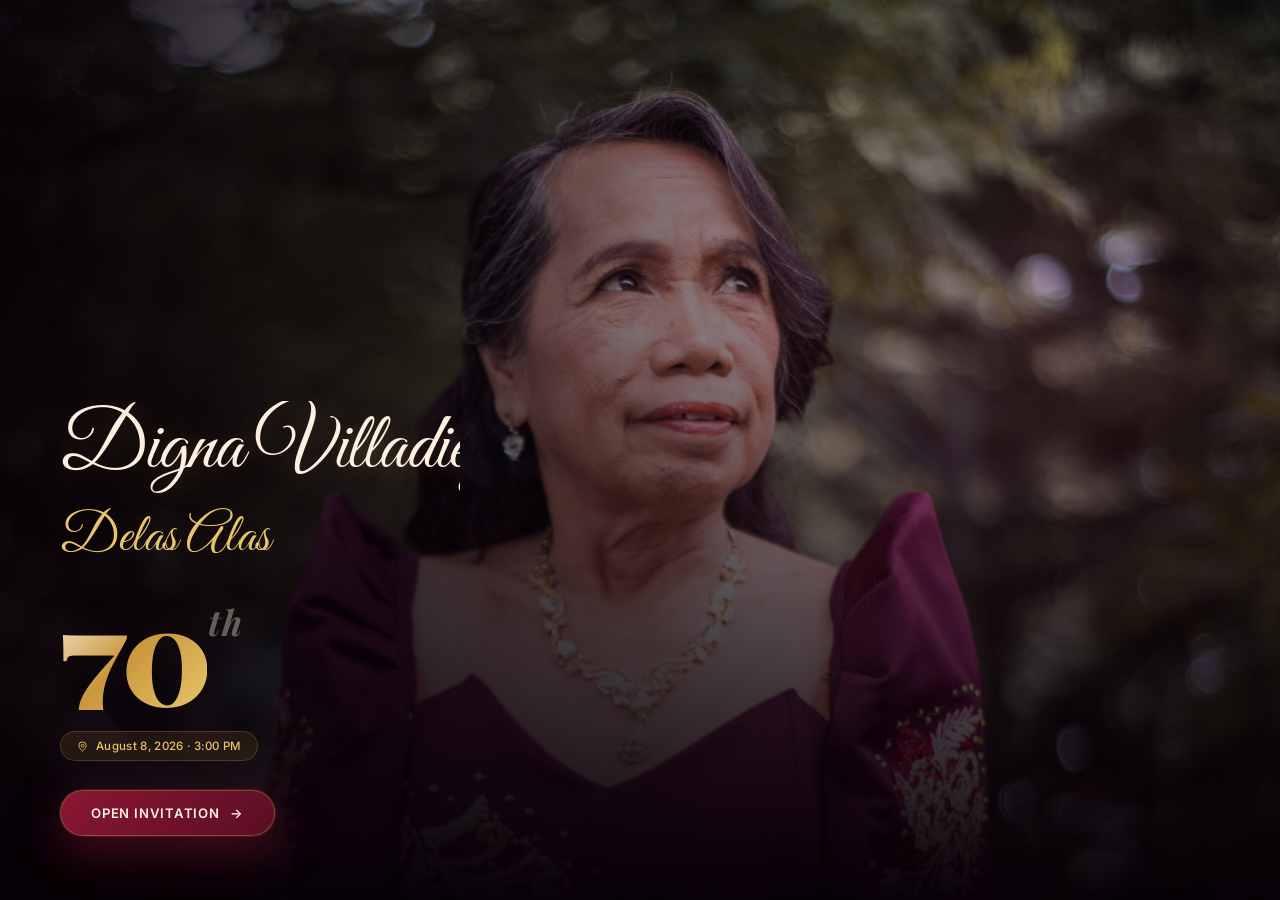
==== index.html @ 68f70d64 "Add files via upload" ====
<!doctype html>
<html lang="en">
<head>
  <meta charset="utf-8" />
  <meta name="viewport" content="width=device-width,initial-scale=1,viewport-fit=cover" />
  <title>dignas70th</title>
  <meta name="description" content="70th Birthday Invitation of Digna Villadiego Delas Alas" />
  <link rel="preconnect" href="https://fonts.googleapis.com">
  <link rel="preconnect" href="https://fonts.gstatic.com" crossorigin>
  <link href="https://fonts.googleapis.com/css2?family=Inter:wght@300;400;500;600;700;800;900&family=Playfair+Display:ital,wght@0,700;0,900;1,700&family=Great+Vibes&display=swap" rel="stylesheet">
  <style>
    :root {
      --gold: #c9963c;
      --gold-2: #e8c56a;
      --wine: #8b1635;
      --cream: #fdf0e0;
      --bg: #070006;
      --card: rgba(20, 6, 12, .78);
      --ease: cubic-bezier(.22, 1, .36, 1);
      --sans: 'Inter', system-ui, -apple-system, BlinkMacSystemFont, 'Segoe UI', sans-serif;
      --script: 'Great Vibes', cursive;
      --serif: 'Playfair Display', Georgia, serif;
    }

    * { box-sizing: border-box; }
    html { scroll-behavior: smooth; background: var(--bg); }
    body {
      margin: 0;
      min-height: 100svh;
      background: var(--bg);
      color: var(--cream);
      font-family: var(--sans);
      overflow-x: hidden;
      -webkit-font-smoothing: antialiased;
      text-rendering: optimizeLegibility;
    }
    button, a { font: inherit; -webkit-tap-highlight-color: transparent; }
    button { border: 0; }
    img { display: block; max-width: 100%; }

    .app {
      width: 100%;
      min-height: 100svh;
      background: var(--bg);
      overflow-x: hidden;
    }

    /* Ambient gold particles */
    .particles {
      position: fixed;
      inset: 0;
      z-index: 0;
      pointer-events: none;
      overflow: hidden;
    }
    .particle {
      position: absolute;
      top: -2%;
      border-radius: 50%;
      opacity: .38;
      animation-name: particleFall;
      animation-timing-function: linear;
      animation-iteration-count: infinite;
      will-change: transform;
    }
    @keyframes particleFall {
      0%   { transform: translate3d(0, 0, 0) rotate(0deg); }
      100% { transform: translate3d(var(--sway), 108vh, 0) rotate(360deg); }
    }

    /* Cover */
    .cover {
      position: relative;
      min-height: 100svh;
      overflow: hidden;
      background: var(--bg);
      transition: opacity .5s var(--ease), transform .5s var(--ease), filter .5s var(--ease);
    }
    .cover.exiting {
      opacity: 0;
      transform: scale(.98);
      filter: blur(6px);
    }
    .cover-bg {
      position: absolute;
      inset: 0;
      z-index: 0;
    }
    .cover-bg img {
      width: 100%;
      height: 100%;
      object-fit: cover;
      object-position: center 10%;
      opacity: 0;
      transform: scale(1.12);
      animation: coverKenBurns 10s linear forwards, fadeIn 1.8s ease-out forwards;
    }
    @keyframes coverKenBurns {
      to { transform: scale(1); }
    }
    @keyframes fadeIn {
      to { opacity: 1; }
    }
    .cover-bg::after {
      content: "";
      position: absolute;
      inset: 0;
      background:
        radial-gradient(ellipse 55% 65% at 82% 38%, rgba(139,22,53,.15) 0%, transparent 65%),
        linear-gradient(to top, rgba(7,0,6,.98) 0%, rgba(7,0,6,.35) 38%, transparent 65%),
        linear-gradient(to right, rgba(7,0,6,.92) 0%, rgba(7,0,6,.55) 45%, rgba(7,0,6,.18) 100%);
      pointer-events: none;
    }
    .cover-content {
      position: relative;
      z-index: 10;
      min-height: 100svh;
      display: flex;
      flex-direction: column;
      justify-content: flex-end;
      max-width: min(100%, 520px);
      padding: clamp(24px, 6vw, 60px) clamp(24px, 6vw, 60px) clamp(36px, 8vw, 64px);
    }
    .gold-line {
      height: 1.5px;
      width: 56px;
      background: linear-gradient(90deg, var(--gold), var(--gold-2));
      transform-origin: left;
      margin-bottom: 1.4rem;
      transform: scaleX(0);
      transition: transform .75s var(--ease);
    }
    .cover.ready-1 .gold-line { transform: scaleX(1); }

    .clip {
      overflow: hidden;
      padding-block: .18em .34em;
      margin-block: -.18em -.34em;
    }
    .cover-name, .cover-last {
      transform: translateY(110%);
      transition: transform .9s var(--ease);
      margin: 0;
    }
    .cover.ready-1 .cover-name,
    .cover.ready-1 .cover-last { transform: translateY(0); }
    .cover-name {
      font-family: var(--script);
      font-size: clamp(2.55rem, 9.4vw, 5rem);
      color: var(--cream);
      line-height: 1.16;
      letter-spacing: -.015em;
      text-shadow: 0 2px 28px rgba(201,150,60,.2);
      white-space: nowrap;
    }
    .cover-last {
      font-family: var(--script);
      font-size: clamp(1.8rem, 6.8vw, 3.4rem);
      color: var(--gold-2);
      line-height: 1.2;
      transition-delay: .1s;
    }
    .name-gap { margin-bottom: .28rem; }
    .last-gap { margin-bottom: clamp(1.35rem, 3.5vw, 2.15rem); }

    .age-lockup, .date-chip, .open-btn {
      opacity: 0;
      transform: translateX(-18px);
      transition: opacity .7s var(--ease), transform .7s var(--ease);
    }
    .cover.ready-2 .age-lockup,
    .cover.ready-2 .date-chip {
      opacity: 1;
      transform: translateX(0);
    }
    .cover.ready-3 .open-btn {
      opacity: 1;
      transform: translateY(0);
    }
    .age-lockup {
      margin-bottom: 1.6rem;
      display: flex;
      align-items: baseline;
      gap: .3em;
    }
    .age-number {
      font-family: var(--serif);
      font-weight: 900;
      font-size: clamp(4rem, 17vw, 8.5rem);
      line-height: .88;
      letter-spacing: -.04em;
      background: linear-gradient(135deg, var(--cream) 0%, var(--gold) 50%, var(--gold-2) 100%);
      -webkit-background-clip: text;
      background-clip: text;
      -webkit-text-fill-color: transparent;
    }
    .age-th {
      font-family: var(--serif);
      font-style: italic;
      font-size: clamp(1.3rem, 4.5vw, 2.2rem);
      color: rgba(253,240,224,.5);
      letter-spacing: .05em;
    }
    .date-chip {
      display: inline-flex;
      align-items: center;
      gap: 8px;
      padding: 7px 16px;
      border-radius: 100px;
      background: rgba(201,150,60,.11);
      border: 1px solid rgba(201,150,60,.26);
      backdrop-filter: blur(8px);
      font-size: .72rem;
      color: var(--gold-2);
      font-weight: 500;
      margin-bottom: 1.8rem;
      width: fit-content;
      letter-spacing: .03em;
      transition-delay: .1s;
    }
    .open-btn {
      display: inline-flex;
      align-items: center;
      gap: 10px;
      width: fit-content;
      padding: 14px 30px;
      border-radius: 100px;
      background: linear-gradient(135deg, var(--wine), #5a0e22);
      border: 1px solid rgba(201,150,60,.38);
      color: var(--cream);
      font-weight: 600;
      font-size: .82rem;
      letter-spacing: .06em;
      text-transform: uppercase;
      cursor: pointer;
      box-shadow: 0 14px 44px rgba(139,22,53,.5), 0 0 0 1px rgba(201,150,60,.18);
      transform: translateY(12px);
      transition-duration: .6s;
    }
    .open-btn:hover { transform: scale(1.04); }
    .open-btn:active { transform: scale(.97); }
    .open-btn .arrow { display: inline-block; animation: arrowNudge 1.5s ease-in-out infinite; }
    @keyframes arrowNudge {
      0%, 100% { transform: translateX(0); }
      50% { transform: translateX(5px); }
    }

    /* Invitation */
    .invitation {
      display: none;
      background: var(--bg);
      min-height: 100svh;
      opacity: 0;
      transition: opacity .65s ease;
    }
    .invitation.active { display: block; opacity: 1; }
    .back-btn {
      position: fixed;
      top: 16px;
      left: 16px;
      z-index: 100;
      display: flex;
      align-items: center;
      gap: 4px;
      padding: 8px 16px;
      border-radius: 100px;
      background: rgba(7,0,6,.8);
      border: 1px solid rgba(201,150,60,.2);
      backdrop-filter: blur(16px);
      color: var(--gold-2);
      font-weight: 500;
      font-size: .78rem;
      cursor: pointer;
      letter-spacing: .02em;
      opacity: 0;
      animation: fadeOnly .5s ease forwards;
    }
    @keyframes fadeOnly { to { opacity: 1; } }

    .hero {
      position: relative;
      height: 88svh;
      overflow: hidden;
      will-change: transform;
    }
    .hero-layer {
      position: absolute;
      inset: -10% 0;
      will-change: transform;
    }
    .hero-slide {
      position: absolute;
      inset: 0;
      opacity: 0;
      transform: scale(.97);
      transition: opacity 1.1s ease-in-out, transform 1.1s linear;
    }
    .hero-slide.active {
      opacity: 1;
      transform: scale(1.06);
      animation: heroScale 7s linear forwards;
    }
    @keyframes heroScale {
      from { transform: scale(1.06); }
      to { transform: scale(1); }
    }
    .hero-slide img,
    .hero-slide video {
      width: 100%;
      height: 100%;
      object-fit: cover;
      object-position: center 15%;
      display: block;
    }
    .hero-slide video {
      background: #050005;
    }
    .hero-slide.is-video::before {
      content: "";
      position: absolute;
      inset: 0;
      z-index: 1;
      background:
        radial-gradient(circle at 50% 42%, transparent 0%, rgba(7,0,6,.12) 58%, rgba(7,0,6,.62) 100%),
        linear-gradient(to top, rgba(7,0,6,.42), transparent 48%);
      pointer-events: none;
    }
    .hero::after {
      content: "";
      position: absolute;
      inset: 0;
      background:
        linear-gradient(to right, rgba(7,0,6,.35) 0%, transparent 55%),
        linear-gradient(to top, rgba(7,0,6,1) 0%, rgba(7,0,6,.45) 30%, rgba(7,0,6,.1) 65%, transparent 100%);
      pointer-events: none;
    }
    .hero-text {
      position: absolute;
      bottom: 0;
      left: 0;
      right: 0;
      z-index: 4;
      padding: 0 clamp(20px, 5vw, 48px) clamp(80px, 12vw, 110px);
      will-change: opacity;
    }
    .invite-kicker {
      font-size: .6rem;
      letter-spacing: .3em;
      text-transform: uppercase;
      color: var(--gold);
      font-weight: 500;
      margin: 0 0 .5rem;
      opacity: 0;
      transform: translateY(18px);
      animation: riseIn .7s .3s ease forwards;
    }
    .hero-title {
      font-family: var(--script);
      font-size: clamp(2.2rem, 8vw, 4.5rem);
      color: var(--cream);
      line-height: 1.05;
      margin: 0 0 .1em;
      max-width: 80%;
      opacity: 0;
      transform: translateY(22px);
      animation: riseIn .75s .45s ease forwards;
    }
    .hero-age {
      font-family: var(--serif);
      font-weight: 900;
      font-size: clamp(3rem, 12vw, 7rem);
      line-height: .88;
      letter-spacing: -.04em;
      background: linear-gradient(135deg, var(--cream) 0%, var(--gold) 55%, var(--gold-2) 100%);
      -webkit-background-clip: text;
      background-clip: text;
      -webkit-text-fill-color: transparent;
      opacity: 0;
      transform: translateY(14px);
      animation: riseIn .7s .6s ease forwards;
    }
    @keyframes riseIn {
      to { opacity: 1; transform: translateY(0); }
    }
    .slide-caption {
      position: absolute;
      z-index: 5;
      bottom: 24px;
      right: clamp(16px, 5vw, 48px);
      font-family: var(--script);
      font-size: 1.2rem;
      color: rgba(253,240,224,.45);
      text-shadow: 0 1px 6px rgba(0,0,0,.8);
      margin: 0;
      transition: opacity .5s ease, transform .5s ease;
    }
    .dots {
      position: absolute;
      z-index: 5;
      bottom: 28px;
      left: 50%;
      transform: translateX(-50%);
      display: flex;
      gap: 5px;
    }
    .dot {
      width: 5px;
      height: 5px;
      border-radius: 3px;
      background: rgba(253,240,224,.22);
      border: 0;
      cursor: pointer;
      padding: 0;
      transition: all .3s ease;
    }
    .dot.active {
      width: 18px;
      background: var(--gold);
    }

    .main {
      position: relative;
      z-index: 10;
      max-width: 640px;
      margin: 0 auto;
      padding: 0 20px 80px;
    }
    .reveal {
      opacity: 0;
      transform: translateY(24px);
      transition: opacity .7s var(--ease), transform .7s var(--ease);
    }
    .reveal.visible {
      opacity: 1;
      transform: translateY(0);
    }
    .glass-section {
      margin: 48px 0;
      background: var(--card);
      border: 1px solid rgba(201,150,60,.16);
      border-radius: 20px;
      padding: clamp(22px, 5vw, 36px);
      backdrop-filter: blur(24px);
      box-shadow: 0 24px 64px rgba(0,0,0,.5), inset 0 1px 0 rgba(255,255,255,.035);
    }
    .countdown-row {
      display: flex;
      justify-content: center;
      gap: clamp(7px, 2.5vw, 16px);
      flex-wrap: nowrap;
    }
    .digit-block {
      display: flex;
      flex-direction: column;
      align-items: center;
      gap: 8px;
    }
    .digit-box {
      width: clamp(54px, 12vw, 76px);
      height: clamp(54px, 12vw, 76px);
      background: rgba(139,22,53,.15);
      border: 1px solid rgba(201,150,60,.28);
      border-radius: 14px;
      display: flex;
      align-items: center;
      justify-content: center;
      backdrop-filter: blur(14px);
      box-shadow: 0 8px 28px rgba(0,0,0,.4), inset 0 1px 0 rgba(255,255,255,.05);
      position: relative;
      overflow: hidden;
    }
    .digit-box::before {
      content: "";
      position: absolute;
      top: 0;
      left: 0;
      right: 0;
      height: 1px;
      background: linear-gradient(90deg, transparent, rgba(201,150,60,.6), transparent);
    }
    .digit-value {
      font-family: var(--serif);
      font-weight: 700;
      font-size: clamp(1.2rem, 3.5vw, 1.8rem);
      color: var(--cream);
      line-height: 1;
      animation: tick .2s ease;
    }
    @keyframes tick {
      from { transform: translateY(-14px); opacity: 0; }
      to { transform: translateY(0); opacity: 1; }
    }
    .digit-label {
      font-size: .56rem;
      font-weight: 500;
      letter-spacing: .2em;
      text-transform: uppercase;
      color: rgba(253,240,224,.35);
    }
    .colon {
      align-self: center;
      padding-bottom: 1.8rem;
      font-size: 1.3rem;
      color: rgba(201,150,60,.35);
      font-weight: 700;
    }
    .divider {
      height: 1px;
      margin: 1.6rem 0;
      background: linear-gradient(90deg, transparent, rgba(201,150,60,.35), transparent);
      transform: scaleX(0);
      transform-origin: center;
      transition: transform .8s var(--ease);
    }
    .visible .divider { transform: scaleX(1); }
    .event-summary {
      text-align: center;
      font-size: .68rem;
      letter-spacing: .14em;
      text-transform: uppercase;
      color: rgba(253,240,224,.26);
      margin: 0;
    }
    .section-label {
      font-size: .6rem;
      letter-spacing: .3em;
      text-transform: uppercase;
      color: var(--gold);
      font-weight: 500;
      margin: 0 0 1.2rem;
    }


    .video-section {
      position: relative;
      overflow: hidden;
      padding: clamp(18px, 4.5vw, 26px);
    }
    .video-section::before {
      content: "";
      position: absolute;
      inset: -30% -16% auto auto;
      width: 240px;
      height: 240px;
      border-radius: 999px;
      background: radial-gradient(circle, rgba(201,150,60,.14), transparent 70%);
      pointer-events: none;
    }
    .video-slider {
      position: relative;
      z-index: 2;
    }
    .video-stage {
      position: relative;
      aspect-ratio: 16 / 9;
      border-radius: 18px;
      overflow: hidden;
      background:
        radial-gradient(circle at 50% 28%, rgba(139,22,53,.3), transparent 58%),
        #080207;
      border: 1px solid rgba(201,150,60,.18);
      box-shadow: 0 24px 68px rgba(0,0,0,.55), inset 0 1px 0 rgba(255,255,255,.04);
      isolation: isolate;
    }
    .video-stage::before,
    .video-stage::after {
      content: "";
      position: absolute;
      inset: 0;
      z-index: 4;
      pointer-events: none;
    }
    .video-stage::before {
      background:
        linear-gradient(90deg, rgba(255,255,255,.045), transparent 16%, transparent 84%, rgba(255,255,255,.035)),
        linear-gradient(to bottom, rgba(7,0,6,.18), transparent 32%, transparent 70%, rgba(7,0,6,.25));
      mix-blend-mode: screen;
    }
    .video-stage::after {
      background:
        linear-gradient(90deg, transparent 0 32%, rgba(201,150,60,.08) 32.2% 32.5%, transparent 32.8% 66%, rgba(201,150,60,.065) 66.2% 66.5%, transparent 66.8%),
        linear-gradient(0deg, transparent 0 48%, rgba(201,150,60,.045) 48.2% 48.5%, transparent 48.8%);
      opacity: .6;
    }
    .video-slide {
      position: absolute;
      inset: 0;
      opacity: 0;
      transform: scale(.982) translateY(12px) rotateX(2deg);
      pointer-events: none;
      transition: opacity .8s var(--ease), transform .8s var(--ease), filter .8s var(--ease);
      filter: blur(4px) saturate(.86);
      perspective: 900px;
    }
    .video-slide.active {
      opacity: 1;
      transform: scale(1) translateY(0) rotateX(0);
      pointer-events: auto;
      filter: blur(0) saturate(1.02);
    }
    .video-slide img,
    .video-slide video {
      width: 100%;
      height: 100%;
      display: block;
      object-fit: cover;
      object-position: center 15%;
      background: #020002;
      will-change: transform;
    }
    .video-slide.active img {
      animation: memoryKenburns 7s linear both;
    }
    .video-slide.active video {
      animation: subtleVideoFloat 12s ease-in-out infinite alternate;
    }
    @keyframes memoryKenburns {
      from { transform: scale(1.025) translate3d(-.8%, -.5%, 0); }
      to   { transform: scale(1.105) translate3d(.8%, .6%, 0); }
    }
    @keyframes subtleVideoFloat {
      from { transform: scale(1.006); }
      to   { transform: scale(1.025); }
    }
    .video-overlay,
    .video-title,
    .video-subtitle,
    .video-intro,
    .video-hint {
      display: none !important;
    }
    .video-controls {
      display: flex;
      align-items: center;
      justify-content: center;
      gap: 12px;
      margin-top: 14px;
    }
    .video-nav {
      width: 34px;
      height: 34px;
      border-radius: 999px;
      border: 1px solid rgba(201,150,60,.24);
      background: rgba(139,22,53,.11);
      color: var(--gold-2);
      display: inline-flex;
      align-items: center;
      justify-content: center;
      cursor: pointer;
      transition: transform .2s ease, background .2s ease, border-color .2s ease;
    }
    .video-nav:hover {
      transform: translateY(-1px);
      background: rgba(201,150,60,.13);
      border-color: rgba(201,150,60,.5);
    }
    .video-dots {
      display: flex;
      gap: 6px;
      align-items: center;
      justify-content: center;
      max-width: min(65vw, 360px);
      flex-wrap: wrap;
    }
    .video-dot {
      width: 5px;
      height: 5px;
      border: 0;
      border-radius: 999px;
      padding: 0;
      background: rgba(253,240,224,.24);
      cursor: pointer;
      transition: width .25s ease, background .25s ease, opacity .25s ease;
      opacity: .8;
    }
    .video-dot.active {
      width: 22px;
      background: var(--gold);
      opacity: 1;
    }
    .video-progress {
      position: absolute;
      left: 0;
      right: 0;
      bottom: 0;
      height: 2px;
      z-index: 5;
      background: rgba(253,240,224,.08);
      overflow: hidden;
    }
    .video-progress span {
      display: block;
      width: 100%;
      height: 100%;
      transform-origin: left;
      transform: scaleX(0);
      background: linear-gradient(90deg, var(--gold), var(--gold-2));
    }
    .video-progress.is-running span {
      animation: mediaProgress var(--duration, 6s) linear forwards;
    }
    @keyframes mediaProgress { to { transform: scaleX(1); } }

    .mosaic-section { margin: 48px 0; }
    .mosaic {
      display: grid;
      grid-template-columns: repeat(3, 1fr);
      grid-template-rows: repeat(4, 150px) 200px;
      gap: 5px;
      border-radius: 16px;
      overflow: hidden;
    }
    .mosaic-item {
      position: relative;
      overflow: hidden;
      cursor: pointer;
      border-radius: 5px;
      background: #1a0812;
      opacity: 0;
      transform: scale(.94);
      transition: opacity .5s var(--ease), transform .5s var(--ease), z-index .5s;
    }
    .visible .mosaic-item { opacity: 1; transform: scale(1); }
    .mosaic-item:hover { transform: scale(1.02); z-index: 20; }
    .mosaic-item img {
      width: 100%;
      height: 100%;
      object-fit: cover;
      object-position: center 15%;
      transition: transform .5s ease;
    }
    .mosaic-item:hover img { transform: scale(1.05); }
    .mosaic-caption {
      position: absolute;
      inset: 0;
      background: linear-gradient(to top, rgba(7,0,6,.9) 0%, rgba(7,0,6,.15) 55%, transparent 100%);
      display: flex;
      align-items: flex-end;
      padding: 10px 12px;
      opacity: 0;
      transition: opacity .22s ease;
    }
    .mosaic-item:hover .mosaic-caption { opacity: 1; }
    .mosaic-caption span {
      font-family: var(--script);
      font-size: 1.15rem;
      color: var(--cream);
      text-shadow: 0 1px 8px rgba(0,0,0,.9);
      line-height: 1;
    }

    .film-section { margin: 48px 0; }
    .filmstrip {
      overflow-x: auto;
      scrollbar-width: none;
      cursor: grab;
      padding-bottom: 2px;
      -webkit-overflow-scrolling: touch;
      user-select: none;
    }
    .filmstrip::-webkit-scrollbar { display: none; }
    .film-row {
      display: flex;
      gap: 8px;
      width: max-content;
      opacity: 0;
      transform: translateX(40px);
      transition: opacity .7s var(--ease), transform .7s var(--ease);
    }
    .visible .film-row { opacity: 1; transform: translateX(0); }
    .film-card {
      width: 130px;
      height: 170px;
      flex-shrink: 0;
      border-radius: 10px;
      overflow: hidden;
      cursor: pointer;
      border: 1px solid rgba(201,150,60,.14);
      position: relative;
      background: #1a0812;
      transition: transform .2s ease;
    }
    .film-card:hover { transform: translateY(-4px) scale(1.05); }
    .film-card img {
      width: 100%;
      height: 100%;
      object-fit: cover;
      object-position: center 15%;
    }
    .film-card::after {
      content: "";
      position: absolute;
      inset: 0;
      background: linear-gradient(to top, rgba(7,0,6,.65) 0%, transparent 50%);
    }

    .details-row {
      display: flex;
      align-items: flex-start;
      gap: 14px;
      padding: 14px 0;
      border-bottom: 1px solid rgba(201,150,60,.09);
      opacity: 0;
      transform: translateX(-16px);
      transition: opacity .45s var(--ease), transform .45s var(--ease);
    }
    .details-row:last-child { border-bottom: 0; }
    .visible .details-row { opacity: 1; transform: translateX(0); }
    .icon-box {
      width: 34px;
      height: 34px;
      border-radius: 9px;
      flex-shrink: 0;
      background: rgba(139,22,53,.16);
      border: 1px solid rgba(201,150,60,.18);
      display: flex;
      align-items: center;
      justify-content: center;
      margin-top: 2px;
      color: var(--gold);
    }
    .row-label {
      font-size: .56rem;
      letter-spacing: .18em;
      text-transform: uppercase;
      color: rgba(253,240,224,.32);
      margin: 0 0 3px;
    }
    .row-value {
      font-size: .86rem;
      font-weight: 500;
      color: var(--cream);
      line-height: 1.4;
      margin: 0;
    }

    .program-intro {
      margin: -4px 0 18px;
      color: rgba(253,240,224,.48);
      font-size: .76rem;
      line-height: 1.55;
    }
    .program-grid {
      display: grid;
      grid-template-columns: 1fr;
      gap: 12px;
    }
    .program-card {
      position: relative;
      overflow: hidden;
      border-radius: 18px;
      border: 1px solid rgba(201,150,60,.14);
      background:
        radial-gradient(circle at 16% 0%, rgba(232,197,106,.13), transparent 34%),
        linear-gradient(145deg, rgba(255,255,255,.055), rgba(255,255,255,.018));
      box-shadow: 0 16px 40px rgba(0,0,0,.18);
      opacity: 0;
      transform: translateY(14px) scale(.985);
      transition:
        opacity .45s var(--ease),
        transform .45s var(--ease),
        border-color .35s var(--ease),
        box-shadow .35s var(--ease),
        background .35s var(--ease);
    }
    .visible .program-card {
      opacity: 1;
      transform: translateY(0) scale(1);
    }
    .program-card::before {
      content: "";
      position: absolute;
      inset: -1px;
      pointer-events: none;
      opacity: 0;
      background: linear-gradient(120deg, transparent 0%, rgba(232,197,106,.16) 46%, transparent 72%);
      transform: translateX(-58%);
      transition: opacity .35s var(--ease), transform .75s var(--ease);
    }
    .program-card:hover,
    .program-card:focus-within,
    .program-card.open {
      border-color: rgba(232,197,106,.34);
      box-shadow: 0 22px 58px rgba(0,0,0,.32), 0 0 0 1px rgba(232,197,106,.05) inset;
      background:
        radial-gradient(circle at 16% 0%, rgba(232,197,106,.20), transparent 38%),
        linear-gradient(145deg, rgba(139,22,53,.18), rgba(255,255,255,.03));
    }
    .program-card:hover::before,
    .program-card:focus-within::before,
    .program-card.open::before {
      opacity: 1;
      transform: translateX(58%);
    }
    .program-trigger {
      position: relative;
      z-index: 1;
      width: 100%;
      appearance: none;
      border: 0;
      background: transparent;
      color: inherit;
      cursor: pointer;
      display: flex;
      align-items: center;
      gap: 13px;
      padding: 14px 14px;
      text-align: left;
      font-family: var(--sans);
    }
    .program-icon {
      width: 40px;
      height: 40px;
      border-radius: 14px;
      flex-shrink: 0;
      display: grid;
      place-items: center;
      color: var(--gold-2);
      background: rgba(139,22,53,.22);
      border: 1px solid rgba(232,197,106,.22);
      box-shadow: 0 12px 28px rgba(0,0,0,.18);
    }
    .program-icon svg {
      width: 19px;
      height: 19px;
      display: block;
    }
    .program-title-wrap {
      flex: 1;
      min-width: 0;
    }
    .program-title {
      display: block;
      font-family: var(--script);
      color: var(--cream);
      font-weight: 400;
      letter-spacing: -.01em;
      font-size: clamp(1.8rem, 6.4vw, 2.75rem);
      line-height: .95;
      text-shadow: 0 2px 24px rgba(201,150,60,.18);
    }
    .program-count {
      display: block;
      margin-top: 3px;
      color: rgba(253,240,224,.42);
      font-size: .66rem;
      letter-spacing: .15em;
      text-transform: uppercase;
      font-weight: 700;
    }
    .program-chevron {
      width: 28px;
      height: 28px;
      border-radius: 999px;
      flex-shrink: 0;
      display: grid;
      place-items: center;
      color: var(--gold);
      border: 1px solid rgba(201,150,60,.20);
      background: rgba(0,0,0,.14);
      transition: transform .35s var(--ease), background .35s var(--ease);
    }
    .program-card:hover .program-chevron,
    .program-card:focus-within .program-chevron,
    .program-card.open .program-chevron {
      transform: rotate(180deg);
      background: rgba(201,150,60,.12);
    }
    .program-list {
      position: relative;
      z-index: 1;
      max-height: 0;
      opacity: 0;
      overflow: hidden;
      margin: 0 14px;
      border-top: 1px solid rgba(201,150,60,0);
      transition:
        max-height .58s var(--ease),
        opacity .32s ease,
        border-color .35s ease,
        padding .35s ease;
      padding: 0;
    }
    .program-card:hover .program-list,
    .program-card:focus-within .program-list,
    .program-card.open .program-list {
      max-height: 470px;
      opacity: 1;
      border-color: rgba(201,150,60,.13);
      padding: 8px 0 12px;
    }
    .program-list ol {
      list-style: none;
      margin: 0;
      padding: 0;
      display: grid;
      grid-template-columns: repeat(2, minmax(0, 1fr));
      column-gap: 14px;
      row-gap: 7px;
      align-items: start;
    }
    .program-name {
      display: grid;
      grid-template-columns: 22px minmax(0, 1fr);
      align-items: center;
      gap: 8px;
      min-height: 30px;
      color: rgba(253,240,224,.78);
      font-size: clamp(.72rem, 2.55vw, .84rem);
      line-height: 1.35;
      transform: translateY(10px);
      opacity: 0;
      filter: blur(5px);
      transition:
        opacity .72s ease,
        transform .82s var(--ease),
        filter .82s ease;
    }
    .program-card:hover .program-name,
    .program-card:focus-within .program-name,
    .program-card.open .program-name {
      transform: translateY(0);
      opacity: 1;
      filter: blur(0);
    }
    .program-num {
      width: 21px;
      height: 21px;
      border-radius: 999px;
      display: grid;
      place-items: center;
      font-family: var(--serif);
      font-size: .64rem;
      font-weight: 900;
      color: var(--gold-2);
      background: rgba(201,150,60,.09);
      border: 1px solid rgba(201,150,60,.16);
    }
    .program-empty {
      color: rgba(253,240,224,.32);
      font-style: italic;
    }
    @media (max-width: 380px) {
      .program-list ol {
        column-gap: 9px;
      }
      .program-name {
        gap: 6px;
        font-size: .68rem;
      }
      .program-num {
        width: 19px;
        height: 19px;
        font-size: .6rem;
      }
    }
    @media (min-width: 700px) {
      .program-grid {
        grid-template-columns: repeat(2, minmax(0, 1fr));
      }
      .program-card.featured-program {
        grid-column: 1 / -1;
      }
    }

    .map-section {
      margin: 48px 0;
      border-radius: 20px;
      overflow: hidden;
      border: 1px solid rgba(201,150,60,.15);
      box-shadow: 0 20px 60px rgba(0,0,0,.5);
      background: rgba(20,6,12,.7);
    }
    .map-section .section-label { padding: 16px 20px 0; margin-bottom: 0; }
    .map-title {
      padding: 0 20px 12px;
      font-size: .82rem;
      font-weight: 500;
      color: var(--cream);
      margin: 0;
    }
    .map-address {
      padding: 0 20px 14px;
      font-size: .72rem;
      color: rgba(253,240,224,.42);
      line-height: 1.5;
      margin: 0;
    }
    .map-frame { height: 260px; }
    .map-frame iframe {
      border: 0;
      display: block;
      width: 100%;
      height: 260px;
      filter: saturate(.75) brightness(.82);
    }
    .map-cta {
      padding: 12px 20px;
      display: flex;
      justify-content: flex-end;
      background: rgba(20,6,12,.9);
      border-top: 1px solid rgba(201,150,60,.08);
    }
    .map-cta a {
      font-size: .7rem;
      color: var(--gold);
      font-weight: 500;
      text-decoration: none;
    }

    .closing {
      margin: 48px 0;
      text-align: center;
    }
    .heart {
      display: inline-block;
      margin-bottom: 1.1rem;
      color: var(--wine);
      animation: heartPulse 2.4s ease-in-out infinite;
    }
    @keyframes heartPulse {
      0%,100% { transform: scale(1); }
      50% { transform: scale(1.14); }
    }
    .closing-title {
      font-family: var(--script);
      font-size: clamp(2rem, 7.5vw, 3.3rem);
      color: var(--cream);
      text-shadow: 0 0 36px rgba(201,150,60,.16);
      line-height: 1.1;
      margin-bottom: .9rem;
    }
    .closing-copy {
      font-size: .86rem;
      color: rgba(253,240,224,.42);
      line-height: 1.8;
      font-weight: 300;
      margin: 0 0 2.4rem;
    }
    .hosted {
      display: inline-flex;
      flex-direction: column;
      align-items: center;
      gap: 7px;
      padding: 18px 30px;
      border-radius: 14px;
      background: rgba(139,22,53,.1);
      border: 1px solid rgba(201,150,60,.16);
    }
    .hosted-label {
      font-size: .58rem;
      letter-spacing: .24em;
      text-transform: uppercase;
      color: rgba(253,240,224,.28);
      margin: 0;
    }
    .hosted-name {
      font-size: .96rem;
      font-weight: 600;
      color: var(--cream);
      letter-spacing: .02em;
      margin: 0;
    }
    .footer-meta {
      margin-top: 2.8rem;
      font-size: .56rem;
      letter-spacing: .28em;
      text-transform: uppercase;
      color: rgba(253,240,224,.13);
    }

    /* Lightbox */
    .lightbox {
      position: fixed;
      inset: 0;
      z-index: 200;
      background: rgba(7,0,6,.96);
      display: none;
      align-items: center;
      justify-content: center;
      backdrop-filter: blur(14px);
      opacity: 0;
      transition: opacity .3s ease;
    }
    .lightbox.active { display: flex; opacity: 1; }
    .lightbox-inner {
      position: relative;
      max-width: min(90vw, 500px);
      width: 100%;
      border-radius: 12px;
      overflow: hidden;
      box-shadow: 0 40px 120px rgba(0,0,0,.85);
      transform: scale(.88);
      opacity: 0;
      transition: transform .38s var(--ease), opacity .38s var(--ease);
    }
    .lightbox.active .lightbox-inner {
      transform: scale(1);
      opacity: 1;
    }
    .lightbox-img {
      width: 100%;
      display: block;
      max-height: 80svh;
      object-fit: contain;
    }
    .lightbox-caption {
      position: absolute;
      bottom: 0;
      left: 0;
      right: 0;
      padding: 28px 18px 18px;
      background: linear-gradient(to top, rgba(7,0,6,.96) 0%, transparent 100%);
    }
    .lightbox-caption p:first-child {
      font-family: var(--script);
      font-size: 1.5rem;
      color: var(--cream);
      margin: 0;
    }
    .lightbox-count {
      font-size: .58rem;
      letter-spacing: .18em;
      text-transform: uppercase;
      color: rgba(253,240,224,.35);
      margin: 4px 0 0;
    }
    .lightbox-nav, .lightbox-close {
      position: fixed;
      z-index: 210;
      background: rgba(201,150,60,.14);
      border: 1px solid rgba(201,150,60,.28);
      color: var(--cream);
      cursor: pointer;
      display: flex;
      align-items: center;
      justify-content: center;
      backdrop-filter: blur(8px);
    }
    .lightbox-nav {
      top: 50%;
      transform: translateY(-50%);
      width: 42px;
      height: 42px;
      border-radius: 50%;
    }
    .lightbox-nav.prev { left: 14px; }
    .lightbox-nav.next { right: 14px; }
    .lightbox-close {
      top: 14px;
      right: 14px;
      width: 34px;
      height: 34px;
      border-radius: 50%;
      font-size: .9rem;
    }

    .sr-only {
      position: absolute;
      width: 1px; height: 1px;
      padding: 0; margin: -1px;
      overflow: hidden;
      clip: rect(0,0,0,0);
      white-space: nowrap;
      border: 0;
    }


    @media (max-width: 720px) {
      .video-stage {
        border-radius: 15px;
      }
      .video-intro {
        font-size: .78rem;
      }
      .video-overlay {
        padding: 46px 14px 13px;
      }
      .video-nav {
        width: 34px;
        height: 34px;
      }
    }

    @media (max-width: 720px) {
      .hero { height: 88svh; }
      .hero-title { max-width: 92%; }
      .slide-caption {
        font-size: 1.05rem;
        right: 20px;
        bottom: 22px;
      }
      .dots { bottom: 30px; }
      .mosaic {
        grid-template-rows: repeat(4, 112px) 150px;
      }
      .film-card {
        width: 118px;
        height: 158px;
      }
      .cover-content {
        max-width: 100%;
        padding: clamp(22px, 6vw, 34px) clamp(28px, 6vw, 38px) calc(34px + env(safe-area-inset-bottom));
      }
      .gold-line {
        width: 56px;
        margin-bottom: 1rem;
      }
      .cover-name {
        font-size: clamp(2.42rem, 9.4vw, 3.55rem);
        line-height: 1.18;
        max-width: 94vw;
      }
      .cover-last {
        font-size: clamp(1.72rem, 6.9vw, 2.6rem);
        line-height: 1.24;
      }
      .name-gap { margin-bottom: .32rem; }
      .last-gap { margin-bottom: clamp(1.45rem, 4.5vw, 2.05rem); }
      .age-lockup {
        margin-bottom: 1.35rem;
        align-items: flex-start;
        gap: .34em;
      }
      .age-number {
        font-size: clamp(4.05rem, 16.2vw, 5.45rem);
        line-height: .82;
      }
      .age-th {
        font-size: clamp(1.25rem, 4.3vw, 1.75rem);
        transform: translateY(.48em);
      }
      .date-chip {
        margin-bottom: 1.65rem;
        max-width: 100%;
      }
      .cover-bg::after {
        background:
          radial-gradient(ellipse 55% 65% at 70% 34%, rgba(139,22,53,.14) 0%, transparent 65%),
          linear-gradient(to top, rgba(7,0,6,1) 0%, rgba(7,0,6,.52) 48%, transparent 78%),
          linear-gradient(to right, rgba(7,0,6,.72) 0%, rgba(7,0,6,.34) 55%, rgba(7,0,6,.1) 100%);
      }
    }
    @media (max-width: 430px) {
      .cover-content {
        padding-left: 28px;
        padding-right: 22px;
        padding-bottom: calc(30px + env(safe-area-inset-bottom));
      }
      .cover-name {
        font-size: clamp(2.28rem, 10.4vw, 2.88rem);
        line-height: 1.2;
      }
      .cover-last {
        font-size: clamp(1.66rem, 7.9vw, 2.15rem);
        line-height: 1.25;
      }
      .name-gap { margin-bottom: .24rem; }
      .last-gap { margin-bottom: 1.35rem; }
      .age-lockup { margin-bottom: 1.24rem; }
      .age-number { font-size: clamp(3.85rem, 18.2vw, 4.9rem); }
      .age-th { transform: translateY(.45em); }
      .date-chip {
        font-size: .68rem;
        padding: 7px 13px;
        margin-bottom: 1.45rem;
      }
      .open-btn {
        padding: 13px 28px;
        font-size: .78rem;
      }
      .main { padding: 0 14px 72px; }
      .glass-section { margin: 40px 0; border-radius: 18px; }
      .countdown-row { gap: 5px; }
      .digit-box {
        width: clamp(48px, 20vw, 60px);
        height: clamp(48px, 20vw, 60px);
      }
      .colon { font-size: 1rem; padding-bottom: 1.7rem; }
      .section-label { letter-spacing: .24em; }
      .mosaic {
        grid-template-rows: repeat(4, 96px) 132px;
        gap: 4px;
      }
      .details-row { gap: 12px; }
      .program-row { gap: 12px; }
      .program-time { min-width: 60px; }
    }


    /* Modern minimalist motion-graphics album */
    .video-section {
      padding: clamp(20px, 4.8vw, 30px);
      background:
        linear-gradient(135deg, rgba(201,150,60,.12), transparent 28%),
        radial-gradient(circle at 82% 8%, rgba(232,197,106,.14), transparent 34%),
        rgba(20,6,12,.72);
    }
    .video-section .section-label {
      text-align: center;
      margin-bottom: 1rem;
      letter-spacing: .34em;
    }
    .video-stage {
      border-radius: 22px;
      perspective: 1400px;
      transform-style: preserve-3d;
      background:
        radial-gradient(circle at 26% 22%, rgba(232,197,106,.12), transparent 30%),
        radial-gradient(circle at 70% 80%, rgba(139,22,53,.42), transparent 42%),
        #050104;
      box-shadow:
        0 26px 78px rgba(0,0,0,.62),
        0 0 0 1px rgba(201,150,60,.16),
        inset 0 1px 0 rgba(255,255,255,.045);
    }
    .video-stage::before {
      background:
        linear-gradient(115deg, transparent 0 22%, rgba(255,255,255,.06) 34%, transparent 47%),
        linear-gradient(to bottom, rgba(7,0,6,.12), transparent 44%, rgba(7,0,6,.34));
      mix-blend-mode: screen;
      opacity: .8;
    }
    .video-stage::after {
      background:
        linear-gradient(90deg, transparent 0 18%, rgba(201,150,60,.055) 18.2% 18.5%, transparent 18.8% 49%, rgba(201,150,60,.075) 49.2% 49.45%, transparent 49.8% 81%, rgba(201,150,60,.05) 81.2% 81.5%, transparent 81.8%),
        linear-gradient(0deg, transparent 0 33%, rgba(253,240,224,.035) 33.2% 33.4%, transparent 33.7% 66%, rgba(253,240,224,.032) 66.2% 66.45%, transparent 66.8%);
      opacity: .55;
      animation: stageGridFloat 8s ease-in-out infinite alternate;
    }
    .video-slide {
      overflow: hidden;
      border-radius: inherit;
      transform-origin: center;
      clip-path: inset(5% 5% 5% 5% round 20px);
      transition:
        opacity .95s var(--ease),
        transform 1.05s var(--ease),
        filter 1.05s var(--ease),
        clip-path 1.05s var(--ease);
      will-change: opacity, transform, clip-path, filter;
    }
    .video-slide::before,
    .video-slide::after {
      content: "";
      position: absolute;
      inset: 0;
      pointer-events: none;
      z-index: 3;
    }
    .video-slide::before {
      width: 42%;
      background: linear-gradient(90deg, transparent, rgba(232,197,106,.22), transparent);
      transform: translateX(-130%) skewX(-12deg);
      opacity: 0;
      mix-blend-mode: screen;
    }
    .video-slide::after {
      background:
        linear-gradient(90deg, rgba(7,0,6,.58), transparent 18%, transparent 82%, rgba(7,0,6,.5)),
        radial-gradient(circle at 52% 42%, transparent 0 38%, rgba(7,0,6,.16) 68%, rgba(7,0,6,.42));
      opacity: .5;
    }
    .video-slide.active {
      clip-path: inset(0 0 0 0 round 20px);
    }
    .video-slide.active::before {
      animation: goldLightSweep 1.1s var(--ease) both;
    }
    .video-slide.effect-panels {
      transform: translate3d(5%, 1.2%, -40px) rotateY(-13deg) scale(.96);
      filter: blur(6px) saturate(.78) brightness(.82);
    }
    .video-slide.effect-panels.active {
      transform: translate3d(0, 0, 0) rotateY(0) scale(1);
      filter: blur(0) saturate(1.04) brightness(1);
      animation: panelOpen .96s var(--ease) both;
    }
    .video-slide.effect-flip {
      transform: translate3d(-4%, 1%, -80px) rotateY(18deg) rotateZ(-.5deg) scale(.95);
      filter: blur(7px) saturate(.82) contrast(.95);
      clip-path: inset(0 46% 0 46% round 20px);
    }
    .video-slide.effect-flip.active {
      transform: translate3d(0, 0, 0) rotateY(0) rotateZ(0) scale(1);
      filter: blur(0) saturate(1.04) contrast(1.02);
      clip-path: inset(0 0 0 0 round 20px);
    }
    .video-slide.effect-iris {
      transform: scale(1.05) translateY(10px);
      clip-path: circle(14% at 50% 50%);
      filter: blur(5px) saturate(.78) brightness(.88);
    }
    .video-slide.effect-iris.active {
      transform: scale(1) translateY(0);
      clip-path: circle(76% at 50% 50%);
      filter: blur(0) saturate(1.03) brightness(1);
    }
    .video-slide.effect-stack {
      transform: translate3d(0, 8%, -70px) rotateX(10deg) scale(.95);
      clip-path: polygon(0 14%, 100% 0, 100% 86%, 0 100%);
      filter: blur(6px) saturate(.82);
    }
    .video-slide.effect-stack.active {
      transform: translate3d(0, 0, 0) rotateX(0) scale(1);
      clip-path: polygon(0 0, 100% 0, 100% 100%, 0 100%);
      filter: blur(0) saturate(1.04);
    }
    .video-slide.effect-cinema {
      transform: translate3d(0, 0, -60px) scale(.9);
      clip-path: inset(30% 0 30% 0 round 18px);
      filter: blur(5px) saturate(.8);
    }
    .video-slide.effect-cinema.active {
      transform: translate3d(0, 0, 0) scale(1);
      clip-path: inset(0 0 0 0 round 18px);
      filter: blur(0) saturate(1.04);
    }
    .video-slide.effect-panels.active img,
    .video-slide.effect-panels.active video {
      animation: photoDriftRight 6.2s ease-in-out both;
    }
    .video-slide.effect-flip.active img,
    .video-slide.effect-flip.active video {
      animation: photoDriftLeft 6.2s ease-in-out both;
    }
    .video-slide.effect-iris.active img,
    .video-slide.effect-iris.active video {
      animation: photoSoftZoom 6.2s ease-in-out both;
    }
    .video-slide.effect-stack.active img,
    .video-slide.effect-stack.active video {
      animation: photoRise 6.2s ease-in-out both;
    }
    .video-slide.effect-cinema.active img,
    .video-slide.effect-cinema.active video {
      animation: photoCinematicPush 6.2s ease-in-out both;
    }
    @keyframes goldLightSweep {
      0% { transform: translateX(-140%) skewX(-12deg); opacity: 0; }
      22% { opacity: .85; }
      100% { transform: translateX(260%) skewX(-12deg); opacity: 0; }
    }
    @keyframes stageGridFloat {
      from { transform: translate3d(-.6%, -.5%, 0); opacity: .38; }
      to { transform: translate3d(.6%, .5%, 0); opacity: .66; }
    }
    @keyframes panelOpen {
      0% { clip-path: inset(0 50% 0 50% round 20px); }
      58% { clip-path: inset(0 8% 0 8% round 20px); }
      100% { clip-path: inset(0 0 0 0 round 20px); }
    }
    @keyframes photoDriftRight {
      from { transform: scale(1.045) translate3d(-1.4%, -.4%, 0); }
      to { transform: scale(1.12) translate3d(1.4%, .5%, 0); }
    }
    @keyframes photoDriftLeft {
      from { transform: scale(1.05) translate3d(1.3%, -.5%, 0); }
      to { transform: scale(1.12) translate3d(-1.2%, .6%, 0); }
    }
    @keyframes photoSoftZoom {
      from { transform: scale(1.02); }
      to { transform: scale(1.13); }
    }
    @keyframes photoRise {
      from { transform: scale(1.05) translate3d(0, 1.8%, 0); }
      to { transform: scale(1.12) translate3d(0, -1.3%, 0); }
    }
    @keyframes photoCinematicPush {
      from { transform: scale(1.08) translate3d(0, 0, 0); }
      to { transform: scale(1.16) translate3d(.5%, 0, 0); }
    }

    .video-slider.is-video-active .video-stage {
      aspect-ratio: 16 / 9;
    }
    .video-slider.is-photo-active .video-stage {
      aspect-ratio: 16 / 9;
    }
    .video-slide.is-video video {
      object-fit: contain;
      object-position: center center;
      background:
        radial-gradient(circle at 50% 50%, rgba(139,22,53,.24), transparent 60%),
        #050005;
    }
    .video-slide.is-photo img {
      object-fit: cover;
    }
    .video-slide.effect-blinds {
      clip-path: polygon(0 0, 14% 0, 14% 100%, 28% 100%, 28% 0, 42% 0, 42% 100%, 56% 100%, 56% 0, 70% 0, 70% 100%, 84% 100%, 84% 0, 100% 0, 100% 100%, 0 100%);
      transform: scale(.98) translateY(10px);
      filter: blur(6px) saturate(.82);
    }
    .video-slide.effect-blinds.active {
      clip-path: inset(0 0 0 0 round 20px);
      transform: scale(1) translateY(0);
      filter: blur(0) saturate(1.04);
    }
    .video-slide.effect-orbit {
      transform: perspective(900px) rotateY(-20deg) translateX(4%) scale(.94);
      clip-path: inset(8% 8% 8% 8% round 20px);
      filter: blur(6px) brightness(.88);
    }
    .video-slide.effect-orbit.active {
      transform: perspective(900px) rotateY(0deg) translateX(0) scale(1);
      clip-path: inset(0 0 0 0 round 20px);
      filter: blur(0) brightness(1);
    }
    .video-slide.effect-blinds.active img,
    .video-slide.effect-blinds.active video {
      animation: photoCinematicPush 6.2s ease-in-out both;
    }
    .video-slide.effect-orbit.active img,
    .video-slide.effect-orbit.active video {
      animation: photoDriftRight 6.2s ease-in-out both;
    }

    @media (max-width: 640px) {
      .video-stage {
        aspect-ratio: 4 / 5;
        border-radius: 18px;
      }
      .video-slider.is-video-active .video-stage {
        aspect-ratio: 16 / 9;
        min-height: auto;
      }
      .video-slider.is-photo-active .video-stage {
        aspect-ratio: 4 / 5;
      }
      .video-slide.is-video video {
        object-fit: contain;
        object-position: center center;
      }
      .video-section .section-label {
        font-size: .58rem;
        letter-spacing: .26em;
      }
      .video-controls { margin-top: 12px; }
      .video-dots { max-width: 72vw; gap: 5px; }
    }


    /* Golden Memories responsive polish */
    .video-slide.is-photo img[style*="contain"] {
      background:
        radial-gradient(circle at 50% 50%, rgba(139,22,53,.24), transparent 62%),
        #050005;
    }
    .video-slide.is-video video {
      max-width: 100%;
      max-height: 100%;
    }
    @media (max-width: 640px) {
      .video-slide.is-video video {
        object-fit: contain !important;
      }
      .video-slider.is-video-active .video-stage {
        aspect-ratio: 16 / 9;
        width: 100%;
      }
    }


    /* Minimal spacing refinement + restored Figma typography */
    .cover-name {
      font-family: var(--script);
      font-size: clamp(2.55rem, 9.4vw, 5rem);
      font-weight: 400;
      letter-spacing: -.015em;
      line-height: 1.16;
      white-space: nowrap;
      max-width: min(100%, 560px);
      font-style: normal;
    }
    .cover-last {
      font-family: var(--script);
      font-size: clamp(1.8rem, 6.8vw, 3.4rem);
      font-weight: 400;
      letter-spacing: 0;
      line-height: 1.2;
      color: var(--gold-2);
      font-style: normal;
    }
    .hero-title {
      font-family: var(--script);
      font-size: clamp(2.2rem, 8vw, 4.5rem);
      font-weight: 400;
      letter-spacing: 0;
      line-height: 1.05;
      max-width: 80%;
      font-style: normal;
    }
    .hero-age,
    .age-number,
    .digit-value,
    .age-th,
    .program-title,
    .program-num {
      font-family: var(--serif);
    }
    .age-th {
      font-style: italic;
      font-weight: 700;
      opacity: .72;
    }
    .program-trigger,
    .program-name {
      font-family: var(--sans);
    }
    .slide-caption,
    .invite-kicker,
    .program-intro,
    .program-count,
    .lightbox-caption {
      display: none !important;
    }
    .section-label {
      margin-bottom: 1rem;
      letter-spacing: .24em;
      font-size: .58rem;
      font-weight: 700;
      font-family: var(--sans);
    }
    .glass-section {
      margin: 34px 0;
      padding: clamp(20px, 4.5vw, 30px);
      border-radius: 18px;
      background: rgba(14, 4, 10, .72);
      box-shadow: 0 18px 54px rgba(0,0,0,.42), inset 0 1px 0 rgba(255,255,255,.025);
    }
    .program-grid {
      gap: 10px;
    }
    .program-card {
      border-radius: 16px;
      box-shadow: none;
      background: linear-gradient(145deg, rgba(255,255,255,.045), rgba(255,255,255,.015));
    }
    .program-card:hover,
    .program-card:focus-within,
    .program-card.open {
      box-shadow: 0 18px 46px rgba(0,0,0,.28);
    }
    .program-trigger {
      padding: 13px 14px;
      gap: 12px;
    }
    .program-icon {
      width: 38px;
      height: 38px;
      border-radius: 12px;
      box-shadow: none;
    }
    .program-title {
      font-size: clamp(1rem, 3.4vw, 1.18rem);
      font-weight: 900;
      letter-spacing: .015em;
      line-height: 1.05;
      font-style: normal;
    }
    .program-name {
      font-size: .82rem;
      color: rgba(253,240,224,.76);
    }
    .program-num {
      font-size: .68rem;
      font-weight: 900;
      font-style: normal;
    }
    .map-section {
      margin: 34px 0;
      border-radius: 18px;
      box-shadow: 0 18px 54px rgba(0,0,0,.42);
    }
    .closing {
      margin: 40px 0 26px;
    }
    .closing-title {
      font-family: var(--script);
      font-size: clamp(2rem, 7.5vw, 3.3rem);
      letter-spacing: 0;
      text-transform: none;
      font-weight: 400;
      line-height: 1.1;
      font-style: normal;
    }
    .hosted-name {
      margin-top: 8px;
      font-size: .88rem;
      color: rgba(253,240,224,.7);
      font-family: var(--sans);
    }
    @media (max-width: 640px) {
      .hero-text {
        padding-bottom: 72px;
      }
      .cover-content {
        padding-inline: 28px;
      }
      .cover-name {
        font-size: clamp(2.42rem, 9.4vw, 3.55rem);
        line-height: 1.18;
        max-width: 94vw;
      }
      .cover-last {
        font-size: clamp(1.72rem, 6.9vw, 2.6rem);
        line-height: 1.24;
      }
    }


    /* Final alignment polish requested */
    .gold-line {
      display: none !important;
      margin: 0 !important;
    }
    .last-gap {
      margin-bottom: clamp(.38rem, 1.3vw, .82rem) !important;
    }
    .age-lockup {
      margin-top: 0 !important;
      margin-bottom: 1.35rem;
      align-items: flex-start;
      gap: .12em;
    }
    .age-th {
      transform: translateY(.22em) !important;
      margin-left: -.02em;
    }
    .program-title {
      font-family: var(--script) !important;
      font-size: clamp(1.75rem, 6.2vw, 2.65rem) !important;
      font-weight: 400 !important;
      letter-spacing: 0 !important;
      line-height: .96 !important;
      font-style: normal !important;
    }
    .program-list ol > .program-name:last-child:nth-child(odd) {
      grid-column: 1 / -1;
      justify-self: center;
      width: max-content;
      max-width: 100%;
      min-width: min(100%, 230px);
    }
    .program-list ol > .program-name:last-child:nth-child(odd) .program-num {
      justify-self: end;
    }
    @media (max-width: 640px) {
      .last-gap {
        margin-bottom: .52rem !important;
      }
      .age-lockup {
        margin-bottom: 1.18rem;
      }
      .age-th {
        transform: translateY(.20em) !important;
      }
      .program-list ol > .program-name:last-child:nth-child(odd) {
        min-width: min(100%, 210px);
      }
    }

    @media (prefers-reduced-motion: reduce) {
      *, *::before, *::after {
        animation-duration: .001ms !important;
        animation-iteration-count: 1 !important;
        scroll-behavior: auto !important;
        transition-duration: .001ms !important;
      }
    }
  
    /* Program category typography — matched to the Details section */
    .program-title {
      font-family: var(--sans) !important;
      font-size: .86rem !important;
      font-weight: 500 !important;
      letter-spacing: 0 !important;
      text-transform: none !important;
      line-height: 1.4 !important;
      color: var(--cream) !important;
      text-shadow: none !important;
      font-style: normal !important;
    }
    .program-name {
      font-family: var(--sans);
      font-size: .82rem;
      letter-spacing: 0;
      line-height: 1.5;
    }
    .program-num {
      font-family: var(--sans);
      font-size: .62rem;
      font-weight: 700;
      letter-spacing: 0;
    }

    /* Closing section — clean version based on the supplied reference */
    .closing {
      margin: 52px 0 42px;
      display: flex;
      flex-direction: column;
      align-items: center;
      text-align: center;
    }
    .heart {
      margin-bottom: 1.05rem;
      color: var(--wine);
    }
    .closing-title {
      margin-bottom: 1.2rem;
    }
    .closing-message {
      margin: 0 0 2.35rem;
      max-width: 24rem;
      font-size: .86rem;
      line-height: 1.75;
      font-weight: 300;
      color: rgba(253,240,224,.42);
    }
    .hosted {
      display: inline-flex;
      flex-direction: column;
      align-items: center;
      gap: 7px;
      padding: 18px 30px;
      border-radius: 14px;
      background: rgba(139,22,53,.1);
      border: 1px solid rgba(201,150,60,.16);
    }
    .hosted-label {
      margin: 0;
      font-size: .58rem;
      letter-spacing: .24em;
      text-transform: uppercase;
      color: rgba(253,240,224,.28);
    }
    .hosted-name {
      margin: 0;
      font-size: .96rem;
      font-weight: 600;
      color: var(--cream);
      letter-spacing: .02em;
    }
    .footer-location {
      margin: 2.8rem 0 0;
      font-size: .56rem;
      line-height: 1.7;
      letter-spacing: .28em;
      text-transform: uppercase;
      color: rgba(253,240,224,.13);
    }

    @media (max-width: 480px) {
      .closing {
        margin-top: 44px;
      }
      .closing-message {
        font-size: .8rem;
      }
      .footer-location {
        max-width: 22rem;
        letter-spacing: .19em;
      }
    }



    .footer-copyright {
      margin: 1.35rem 0 0;
      font-family: var(--sans);
      font-size: .58rem;
      line-height: 1.6;
      letter-spacing: .08em;
      color: rgba(253,240,224,.24);
    }

    @media (max-width: 480px) {
      .footer-copyright {
        font-size: .54rem;
      }
    }

  

    
    .dresscode-wrap {
      padding: 4px 0 2px;
      text-align: center;
    }
    .dresscode-note {
      margin: 0 auto 1.15rem;
      max-width: 28rem;
      color: rgba(253,240,224,.76);
      font-size: .84rem;
      line-height: 1.6;
    }
    .dresscode-palette {
      display: grid;
      grid-template-columns: repeat(3, minmax(0, 1fr));
      gap: 14px 12px;
      margin: 0 auto;
      max-width: 420px;
    }
    .dresscode-color {
      display: flex;
      flex-direction: column;
      align-items: center;
      gap: 8px;
      padding: 8px 4px;
    }
    .dresscode-swatch {
      width: 58px;
      height: 58px;
      border-radius: 999px;
      border: 3px solid rgba(255,255,255,.72);
      box-shadow:
        0 10px 24px rgba(0,0,0,.18),
        inset 0 1px 0 rgba(255,255,255,.32);
      transition: transform .35s var(--ease), box-shadow .35s var(--ease);
    }
    .dresscode-color:hover .dresscode-swatch {
      transform: translateY(-3px) scale(1.04);
      box-shadow:
        0 14px 28px rgba(0,0,0,.22),
        inset 0 1px 0 rgba(255,255,255,.36);
    }
    .dresscode-name {
      margin: 0;
      color: var(--cream);
      font-size: .76rem;
      font-weight: 500;
      line-height: 1.25;
      letter-spacing: .02em;
    }
    .dresscode-tone {
      margin: 0;
      color: rgba(253,240,224,.44);
      font-size: .62rem;
      letter-spacing: .12em;
      text-transform: uppercase;
    }
    .swatch-blush { background: #e5b7b9; }
    .swatch-peach { background: #f2c39d; }
    .swatch-butter { background: #efd98c; }
    .swatch-sage { background: #bed6ba; }
    .swatch-blue { background: #bfd4f1; }
    .swatch-lavender { background: #d5c3ea; }

    @media (max-width: 520px) {
      .dresscode-palette {
        gap: 12px 10px;
      }
      .dresscode-swatch {
        width: 54px;
        height: 54px;
      }
    }
    }

</style>
</head>
<body>
  <main class="app" id="app">
    <div class="particles" id="particles" aria-hidden="true"></div>

    <section class="cover" id="cover" aria-label="Invitation cover">
      <div class="cover-bg">
        <img src="./assets/mes4875.jpg" alt="Digna Villadiego Delas Alas" />
      </div>

      <div class="cover-content">
        <div class="gold-line"></div>
        <div class="clip name-gap">
          <h1 class="cover-name">Digna Villadiego</h1>
        </div>
        <div class="clip last-gap">
          <p class="cover-last">Delas Alas</p>
        </div>

        <div class="age-lockup">
          <span class="age-number">70</span>
          <span class="age-th">th</span>
        </div>

        <div class="date-chip">
          <svg width="11" height="11" viewBox="0 0 24 24" fill="none" aria-hidden="true"><path d="M20 10c0 5-8 12-8 12S4 15 4 10a8 8 0 1 1 16 0Z" stroke="currentColor" stroke-width="2"/><circle cx="12" cy="10" r="3" stroke="currentColor" stroke-width="2"/></svg>
          <span>August 8, 2026 · 3:00 PM</span>
        </div>

        <button class="open-btn" id="openBtn" type="button">
          Open Invitation <span class="arrow">→</span>
        </button>
      </div>
    </section>

    <section class="invitation" id="invitation" aria-label="Birthday invitation">
      <button class="back-btn" id="backBtn" type="button" aria-label="Back to cover">
        <svg width="14" height="14" viewBox="0 0 24 24" fill="none" aria-hidden="true"><path d="m15 18-6-6 6-6" stroke="currentColor" stroke-width="2" stroke-linecap="round" stroke-linejoin="round"/></svg>
        Back
      </button>

      <section class="hero" id="hero">
        <div class="hero-layer" id="heroLayer"></div>
        <div class="hero-text" id="heroText">
          <h2 class="hero-title">Digna Villadiego Delas Alas</h2>
          <div class="hero-age">70th</div>
        </div>
        <p class="slide-caption" id="slideCaption" aria-hidden="true"></p>
        <div class="dots" id="dots" aria-label="Photo slider controls"></div>
      </section>

      <div class="main">
        <section class="glass-section reveal">
          <div class="countdown-row" id="countdown">
            <div class="digit-block"><div class="digit-box"><span class="digit-value" data-unit="days">00</span></div><span class="digit-label">Days</span></div>
            <span class="colon">:</span>
            <div class="digit-block"><div class="digit-box"><span class="digit-value" data-unit="hours">00</span></div><span class="digit-label">Hours</span></div>
            <span class="colon">:</span>
            <div class="digit-block"><div class="digit-box"><span class="digit-value" data-unit="minutes">00</span></div><span class="digit-label">Mins</span></div>
            <span class="colon">:</span>
            <div class="digit-block"><div class="digit-box"><span class="digit-value" data-unit="seconds">00</span></div><span class="digit-label">Secs</span></div>
          </div>
          <div class="divider"></div>
          <p class="event-summary">August 8, 2026 · 3:00 PM · Casa Leonila Event Place</p>
        </section>

        <section class="glass-section video-section reveal" id="goldenMoments">
          <p class="section-label">Golden Moments</p>
          <div class="video-slider" id="videoSlider" aria-label="Golden memories photo and video slides">
            <div class="video-stage" id="videoStage"></div>
            <div class="video-controls" aria-label="Golden memories slide controls">
              <button class="video-nav" id="videoPrev" type="button" aria-label="Previous golden moment">
                <svg width="15" height="15" viewBox="0 0 24 24" fill="none" aria-hidden="true"><path d="m15 18-6-6 6-6" stroke="currentColor" stroke-width="2" stroke-linecap="round" stroke-linejoin="round"/></svg>
              </button>
              <div class="video-dots" id="videoDots"></div>
              <button class="video-nav" id="videoNext" type="button" aria-label="Next golden moment">
                <svg width="15" height="15" viewBox="0 0 24 24" fill="none" aria-hidden="true"><path d="m9 18 6-6-6-6" stroke="currentColor" stroke-width="2" stroke-linecap="round" stroke-linejoin="round"/></svg>
              </button>
            </div>
          </div>
        </section>

        <section class="glass-section reveal">
          <p class="section-label">Details</p>
          <div id="details"></div>
        </section>


        <section class="glass-section reveal">
          
<p class="section-label">Dress Code</p>
          <div class="dresscode-wrap">
            <p class="dresscode-note">Please wear any pastel color. Here are some suggested shades for the celebration.</p>
            <div class="dresscode-palette" aria-label="Suggested pastel dress code colors">
              <div class="dresscode-color">
                <span class="dresscode-swatch swatch-blush" aria-hidden="true"></span>
                <p class="dresscode-name">Blush Pink</p>
                <p class="dresscode-tone">Pastel</p>
              </div>
              <div class="dresscode-color">
                <span class="dresscode-swatch swatch-peach" aria-hidden="true"></span>
                <p class="dresscode-name">Soft Peach</p>
                <p class="dresscode-tone">Pastel</p>
              </div>
              <div class="dresscode-color">
                <span class="dresscode-swatch swatch-butter" aria-hidden="true"></span>
                <p class="dresscode-name">Butter Yellow</p>
                <p class="dresscode-tone">Pastel</p>
              </div>
              <div class="dresscode-color">
                <span class="dresscode-swatch swatch-sage" aria-hidden="true"></span>
                <p class="dresscode-name">Sage Green</p>
                <p class="dresscode-tone">Pastel</p>
              </div>
              <div class="dresscode-color">
                <span class="dresscode-swatch swatch-blue" aria-hidden="true"></span>
                <p class="dresscode-name">Powder Blue</p>
                <p class="dresscode-tone">Pastel</p>
              </div>
              <div class="dresscode-color">
                <span class="dresscode-swatch swatch-lavender" aria-hidden="true"></span>
                <p class="dresscode-name">Lavender</p>
                <p class="dresscode-tone">Pastel</p>
              </div>
            </div>
          </div>
        </section>

        <section class="glass-section reveal">
          <p class="section-label">Program</p>
          <div id="program" class="program-grid"></div>
        </section>

        <section class="map-section reveal">
          <p class="section-label">Location</p>
          <p class="map-title">Casa Leonila Event Place</p>
          <p class="map-address">Britaña St. Montevideo Subd., Brgy. Mambog, Binangonan, Rizal</p>
          <div class="map-frame">
            <iframe title="Casa Leonila Event Place" loading="lazy" src="https://maps.google.com/maps?q=Casa+Leonila+Event+Place+Binangonan+Rizal+Philippines&output=embed"></iframe>
          </div>
          <div class="map-cta">
            <a href="https://www.google.com/maps/search/Casa+Leonila+Event+Place+Binangonan+Rizal+Philippines" target="_blank" rel="noopener noreferrer">Open in Google Maps →</a>
          </div>
        </section>

        
<section class="closing reveal">
          <div class="heart" aria-hidden="true">
            <svg width="20" height="20" viewBox="0 0 24 24" fill="none">
              <path d="M12 21s-4.9-4.35-7.4-8.4C2.7 8.75 5 5 8.95 5c1.62 0 2.92.75 4.05 2.1C14.13 5.75 15.43 5 17.05 5 21 5 23.3 8.75 19.4 12.6 16.9 16.65 12 21 12 21Z" fill="currentColor"/>
            </svg>
          </div>
          <div class="closing-title">With All Our Love</div>
          <p class="closing-message">
            Your presence is the greatest gift of all.<br>
            Please come and fill this day with joy.
          </p>
          <div class="hosted">
            <p class="hosted-label">Hosted with love by</p>
            <p class="hosted-name">The Delas Alas Family</p>
          </div>
          <p class="footer-location">August 8, 2026 · Binangonan, Rizal · Philippines</p>
          <p class="footer-copyright">© 2026 Ron's Work. All rights reserved.</p>
        </section>

      </div>
    </section>

    <div class="lightbox" id="lightbox" aria-modal="true" role="dialog">
      <button class="lightbox-close" type="button" id="lightboxClose" aria-label="Close">✕</button>
      <button class="lightbox-nav prev" type="button" id="lightboxPrev" aria-label="Previous photo">
        <svg width="17" height="17" viewBox="0 0 24 24" fill="none"><path d="m15 18-6-6 6-6" stroke="currentColor" stroke-width="2" stroke-linecap="round" stroke-linejoin="round"/></svg>
      </button>
      <div class="lightbox-inner" id="lightboxInner">
        <img class="lightbox-img" id="lightboxImg" src="" alt="">
        <div class="lightbox-caption">
          <p id="lightboxCaption"></p>
          <p class="lightbox-count" id="lightboxCount">1 / 17</p>
        </div>
      </div>
      <button class="lightbox-nav next" type="button" id="lightboxNext" aria-label="Next photo">
        <svg width="17" height="17" viewBox="0 0 24 24" fill="none"><path d="m9 18 6-6-6-6" stroke="currentColor" stroke-width="2" stroke-linecap="round" stroke-linejoin="round"/></svg>
      </button>
    </div>
  </main>

  <script>
        const GALLERY = [
      { src: "./assets/golden-memory-01.jpg", alt: "A warm seated portrait of Digna in her burgundy gown", caption: "Golden Grace", pos: "center 18%", fit: "cover" },
      { src: "./assets/golden-memory-02.jpg", alt: "Digna in a side profile portrait at the table", caption: "Quiet Elegance", pos: "center center", fit: "cover" },
      { src: "./assets/golden-memory-03.jpg", alt: "A close portrait of Digna smiling softly", caption: "Warmth of Her Smile", pos: "center 20%", fit: "cover" },
      { src: "./assets/golden-memory-04.jpg", alt: "Digna resting her hands under her chin", caption: "Gentle Reflections", pos: "center 16%", fit: "cover" },
      { src: "./assets/golden-memory-05.jpg", alt: "Digna seated in an elegant balcony portrait", caption: "Poised and Lovely", pos: "center 20%", fit: "cover" },
      { src: "./assets/golden-memory-06.jpg", alt: "Digna looking gracefully beside the wooden table", caption: "Timeless Beauty", pos: "center 16%", fit: "cover" },
      { src: "./assets/golden-memory-07.jpg", alt: "Digna standing among garden greenery in her burgundy gown", caption: "Standing in Bloom", pos: "center 18%", fit: "contain" },
      { src: "./assets/golden-memory-08.jpg", alt: "Full-length portrait of Digna on a garden walkway", caption: "A Walk Through Memories", pos: "center 20%", fit: "contain" },
      { src: "./assets/golden-memory-09.jpg", alt: "Digna holding an umbrella in a garden portrait", caption: "Grace Under Rain", pos: "center 22%", fit: "contain" },
      { src: "./assets/golden-memory-10.jpg", alt: "Digna smiling on the stairs in her burgundy gown", caption: "Celebration Glow", pos: "center 18%", fit: "contain" },
      { src: "./assets/golden-memory-11.jpg", alt: "Digna looking away from the stairs, showing her flowing hair", caption: "Looking Back With Love", pos: "center 24%", fit: "contain" },
      { src: "./assets/golden-memory-12.jpg", alt: "Digna looking upward in a soft outdoor portrait", caption: "Hopeful Light", pos: "center 16%", fit: "cover" },
      { src: "./assets/golden-memory-13.jpg", alt: "Digna under an umbrella in a close portrait", caption: "A Regal Moment", pos: "center 16%", fit: "cover" },
      { src: "./assets/golden-memory-14.jpg", alt: "Digna in a close pink gown portrait by the railing", caption: "Blush of Joy", pos: "center 18%", fit: "cover" },
      { src: "./assets/golden-memory-15.jpg", alt: "Digna twirling in a flowing pink gown", caption: "Dancing in Grace", pos: "center 24%", fit: "contain" },
      { src: "./assets/golden-memory-16.jpg", alt: "Digna gathered with loved ones in a family photo", caption: "Family Love", pos: "center center", fit: "contain" },
      { src: "./assets/golden-memory-17.jpg", alt: "Digna with family sharing a playful celebration pose", caption: "Joyful Together", pos: "center center", fit: "contain" },
    ];


    const VIDEO_SLIDES = [
      {
        type: "video",
        src: "./assets/golden-opening-film.mp4",
        poster: "./assets/golden-opening-film-poster.jpg",
        caption: "The warmth of your smile"
      },
      {
        type: "video",
        src: "./assets/digna-motion-slide-1.mp4",
        poster: "./assets/digna-motion-slide-1-poster.jpg",
        caption: "Golden motion film"
      },
      {
        type: "video",
        src: "./assets/digna-motion-slide-2.mp4",
        poster: "./assets/digna-motion-slide-2-poster.jpg",
        caption: "The warmth of your smile"
      }
    ];
    const HERO_PHOTOS = [
      { src: "./assets/hero-01.jpg", alt: "Digna looking upward in a graceful portrait", caption: "Hopeful Grace", pos: "center 16%" },
      { src: "./assets/hero-02.jpg", alt: "Digna shown from the back in her burgundy gown", caption: "Elegant Silhouette", pos: "center 22%" },
      { src: "./assets/hero-03.jpg", alt: "Digna in a flowing magenta gown", caption: "Radiant Motion", pos: "center 22%" },
      { src: "./assets/hero-04.jpg", alt: "Digna in a thoughtful balcony portrait", caption: "Quiet Grace", pos: "center 18%" },
      { src: "./assets/hero-05.jpg", alt: "Digna seated in a warm portrait", caption: "Golden Warmth", pos: "center 20%" },
      { src: "./assets/hero-06.jpg", alt: "Digna resting her hands under her chin", caption: "Gentle Joy", pos: "center 20%" },
      { src: "./assets/hero-07.jpg", alt: "Digna beside the table in an elegant portrait", caption: "Timeless Poise", pos: "center 18%" },
      { src: "./assets/hero-08.jpg", alt: "Digna standing by the garden pathway", caption: "Garden Grace", pos: "center 20%" },
      { src: "./assets/hero-09.jpg", alt: "Digna smiling on the stairs", caption: "Celebration Glow", pos: "center 20%" },
      { src: "./assets/hero-10.jpg", alt: "Digna posing by the stairs in her burgundy gown", caption: "Classic Beauty", pos: "center 18%" },
    ];

    const HERO_SLIDES = HERO_PHOTOS;
    const MEMORY_SLIDES = [
      VIDEO_SLIDES[0],
      GALLERY[0],
      GALLERY[2],
      GALLERY[4],
      GALLERY[6],
      GALLERY[8],
      GALLERY[9],
      GALLERY[10],
      VIDEO_SLIDES[1],
      GALLERY[12],
      GALLERY[13],
      GALLERY[14],
      GALLERY[15],
      GALLERY[16],
      VIDEO_SLIDES[2],
      GALLERY[1],
      GALLERY[3],
      GALLERY[5],
      GALLERY[7],
      GALLERY[11]
    ];

    const PROGRAM = [
      {
        title: "7 Gifts",
        icon: "gift",
        names: [
          "Elite Villamiel",
          "Mina Bandigan",
          "Linda De Villa",
          "Bhabes Garces",
          "Sally Fabian",
          "Thelma Relucio",
          "Lany Cabuhayan"
        ]
      },
      {
        title: "7 Wines",
        icon: "wine",
        names: [
          "Cora Villarin",
          "Gilda Flordeliza",
          "Lourdes Cernero",
          "Leona Reman",
          "Myrna Cervo",
          "Gloria Lirio",
          "Linda Villadiego"
        ]
      },
      {
        title: "7 Roses",
        icon: "rose",
        names: [
          "Eduardo Delas Alas",
          "Pete Delas Alas",
          "Ruel Ceñidoza",
          "Alvar Villaverde",
          "Patricio Villadiego",
          "Noel Cerrero",
          "Pastor Delas Alas"
        ]
      },
      {
        title: "7 Bags",
        icon: "bag",
        names: [
          "Erna Cerrero",
          "Doc. Maida Obmerga",
          "Aki Delas Alas",
          "Ashi Delas Alas",
          "Minda Aguenza",
          "Maricor Bolado",
          "Caren Galicia"
        ]
      },
      {
        title: "7 Candles",
        icon: "candle",
        names: [
          "Edith De leon",
          "Marita Layog",
          "Lorna Cerrado",
          "Maria Wilma Lombo",
          "Lora Arobang",
          "Pina Blakaflor",
          "Linda Panopio"
        ]
      },
      {
        title: "7 Blouse",
        icon: "blouse",
        names: [
          "Aileen Ceñidoza",
          "Mark Villaverde",
          "Sarah Villadiego",
          "Pau Antazo",
          "Lhiz Ison",
          "Marissa Cequeña",
          "Maryrose Ceñidoza"
        ]
      },
      {
        title: "7 Bills",
        icon: "bill",
        names: [
          "Maria Antazo",
          "Apple Ceñidoza",
          "Dionie Figura",
          "",
          "",
          "",
          "Doc. Ziony Obmerga"
        ]
      },
      {
        title: "7 Wishes",
        icon: "wish",
        names: [
          "Maria Victoria Mutoc",
          "Susan Villadiego",
          "Agapita Cerrero",
          "Myla Cerafica",
          "Carina Villadiego",
          "Celestina Celones",
          "Beronica Pilvorosa"
        ]
      },
      {
        title: "7 Dance",
        icon: "dance",
        names: [
          "John Mark Cerafica",
          "Ramjen Mutoc",
          "John Christopher Cerafica",
          "Francisco Villadiego",
          "Marvin Jay Cerafica",
          "Marvin Ceñidoza",
          ""
        ]
      }
      ,
      {
        title: "7 Treasures",
        icon: "treasure",
        names: [
          "Ate Susan & Kuya Orly",
          "Maricris & Aries",
          "Glen & Lori Ann Cerrero",
          "Nova & Aldo Cerrero",
          "",
          "Liza & Ito Cerafica",
          "Alyssa & Flordeliza"
        ]
      }
    ];

    const DETAILS = [
      ["calendar", "Celebration", "Saturday, August 8, 2026"],
      ["clock", "Time", "3:00 PM onwards"],
      ["pin", "Venue", "Casa Leonila Event Place"],
      ["pin", "Address", "Britaña St. Montevideo Subd., Brgy. Mambog, Binangonan, Rizal"]
    ];

    const icons = {
      calendar: '<svg width="14" height="14" viewBox="0 0 24 24" fill="none"><path d="M8 2v4M16 2v4M3 10h18M5 4h14a2 2 0 0 1 2 2v13a2 2 0 0 1-2 2H5a2 2 0 0 1-2-2V6a2 2 0 0 1 2-2Z" stroke="currentColor" stroke-width="2" stroke-linecap="round"/></svg>',
      clock: '<svg width="14" height="14" viewBox="0 0 24 24" fill="none"><circle cx="12" cy="12" r="9" stroke="currentColor" stroke-width="2"/><path d="M12 7v6l4 2" stroke="currentColor" stroke-width="2" stroke-linecap="round"/></svg>',
      pin: '<svg width="14" height="14" viewBox="0 0 24 24" fill="none"><path d="M20 10c0 5-8 12-8 12S4 15 4 10a8 8 0 1 1 16 0Z" stroke="currentColor" stroke-width="2"/><circle cx="12" cy="10" r="3" stroke="currentColor" stroke-width="2"/></svg>',
      gift: '<svg viewBox="0 0 24 24" fill="none"><path d="M20 12v8H4v-8M3 8h18v4H3V8Z" stroke="currentColor" stroke-width="1.8" stroke-linejoin="round"/><path d="M12 8v12M12 8S9 2 6.5 4.5C4 7 12 8 12 8Zm0 0s3-6 5.5-3.5C20 7 12 8 12 8Z" stroke="currentColor" stroke-width="1.8" stroke-linecap="round" stroke-linejoin="round"/></svg>',
      wine: '<svg viewBox="0 0 24 24" fill="none"><path d="M7 3h10l-1 7a4 4 0 0 1-8 0L7 3Z" stroke="currentColor" stroke-width="1.8" stroke-linejoin="round"/><path d="M8 8h8M12 14v6M9 21h6" stroke="currentColor" stroke-width="1.8" stroke-linecap="round"/></svg>',
      rose: '<svg viewBox="0 0 24 24" fill="none"><path d="M12 21v-8M12 13c-3 0-5-2-5-5 0-2 2-4 5-5 3 1 5 3 5 5 0 3-2 5-5 5Z" stroke="currentColor" stroke-width="1.8" stroke-linecap="round" stroke-linejoin="round"/><path d="M12 13c2-2 1-5-2-7M12 16c-3 0-5 2-6 4M12 17c3-1 5 0 6 3" stroke="currentColor" stroke-width="1.6" stroke-linecap="round"/></svg>',
      bag: '<svg viewBox="0 0 24 24" fill="none"><path d="M6 8h12l1 13H5L6 8Z" stroke="currentColor" stroke-width="1.8" stroke-linejoin="round"/><path d="M9 8V6a3 3 0 0 1 6 0v2" stroke="currentColor" stroke-width="1.8" stroke-linecap="round"/></svg>',
      candle: '<svg viewBox="0 0 24 24" fill="none"><path d="M12 2s3 3 0 6c-3-3 0-6 0-6Z" stroke="currentColor" stroke-width="1.6" stroke-linejoin="round"/><path d="M8 10h8v11H8V10Z" stroke="currentColor" stroke-width="1.8" stroke-linejoin="round"/><path d="M8 14h8" stroke="currentColor" stroke-width="1.6"/></svg>',
      blouse: '<svg viewBox="0 0 24 24" fill="none"><path d="M8 4 4 7l2 5 2-1v10h8V11l2 1 2-5-4-3-2 3h-4L8 4Z" stroke="currentColor" stroke-width="1.8" stroke-linejoin="round"/></svg>',
      bill: '<svg viewBox="0 0 24 24" fill="none"><path d="M3 7h18v10H3V7Z" stroke="currentColor" stroke-width="1.8" stroke-linejoin="round"/><path d="M7 10h.01M17 14h.01M12 15a3 3 0 1 0 0-6 3 3 0 0 0 0 6Z" stroke="currentColor" stroke-width="1.7" stroke-linecap="round"/></svg>',
      wish: '<svg viewBox="0 0 24 24" fill="none"><path d="m12 2 1.9 6.1L20 10l-6.1 1.9L12 18l-1.9-6.1L4 10l6.1-1.9L12 2Z" stroke="currentColor" stroke-width="1.8" stroke-linejoin="round"/><path d="M5 17v3M3.5 18.5h3M19 4v3M17.5 5.5h3" stroke="currentColor" stroke-width="1.6" stroke-linecap="round"/></svg>',
      dance: '<svg viewBox="0 0 24 24" fill="none"><path d="M13 4a2 2 0 1 0-4 0 2 2 0 0 0 4 0Z" stroke="currentColor" stroke-width="1.8"/><path d="M10.5 7 8 11l3 2-1 8M12 13l4-2 3 3M12 8l2 4 1 9" stroke="currentColor" stroke-width="1.8" stroke-linecap="round" stroke-linejoin="round"/></svg>',
      treasure: '<svg viewBox="0 0 24 24" fill="none"><path d="M4 10.5h16v7a2 2 0 0 1-2 2H6a2 2 0 0 1-2-2v-7Z" stroke="currentColor" stroke-width="1.8" stroke-linejoin="round"/><path d="M3 10.5h18V8a2 2 0 0 0-2-2h-4.5l-1-1.5h-3l-1 1.5H5a2 2 0 0 0-2 2v2.5Z" stroke="currentColor" stroke-width="1.8" stroke-linejoin="round"/><path d="M12 10.5v9" stroke="currentColor" stroke-width="1.8" stroke-linecap="round"/></svg>',
    };

    const cover = document.getElementById("cover");
    const invitation = document.getElementById("invitation");
    const openBtn = document.getElementById("openBtn");
    const backBtn = document.getElementById("backBtn");
    const hero = document.getElementById("hero");
    const heroLayer = document.getElementById("heroLayer");
    const heroText = document.getElementById("heroText");
    const caption = document.getElementById("slideCaption");
    const dots = document.getElementById("dots");
    const details = document.getElementById("details");
    const program = document.getElementById("program");
    const videoMemories = document.getElementById("goldenMoments");
    const videoSlider = document.getElementById("videoSlider");
    const videoStage = document.getElementById("videoStage");
    const videoDots = document.getElementById("videoDots");
    const videoPrev = document.getElementById("videoPrev");
    const videoNext = document.getElementById("videoNext");

    // Cover animation phases
    setTimeout(() => cover.classList.add("ready-1"), 300);
    setTimeout(() => cover.classList.add("ready-2"), 950);
    setTimeout(() => cover.classList.add("ready-3"), 1650);

    // Deterministic-looking ambient particles
    const particles = document.getElementById("particles");
    for (let i = 0; i < 22; i++) {
      const p = document.createElement("span");
      p.className = "particle";
      const x = Math.abs(Math.sin(i * 88.132) * 100) % 100;
      const dur = 12 + (Math.abs(Math.sin(i * 4.7)) * 10);
      const delay = Math.abs(Math.cos(i * 7.21) * 12);
      const size = 2 + Math.abs(Math.sin(i * 2.93)) * 3;
      const color = i % 3 === 0 ? "#e8c56a" : i % 5 === 0 ? "#e8a0a0" : "rgba(201,150,60,.55)";
      p.style.left = x + "%";
      p.style.width = size + "px";
      p.style.height = size + "px";
      p.style.background = color;
      p.style.animationDuration = dur + "s";
      p.style.animationDelay = delay + "s";
      p.style.setProperty("--sway", (Math.sin(i * 1.7) * 55) + "px");
      particles.appendChild(p);
    }

    // Hero slides
    let slideIdx = 0;
    let slideTimer = null;

    function renderHero() {
      heroLayer.innerHTML = "";
      HERO_SLIDES.forEach((ph, i) => {
        const d = document.createElement("div");
        d.className = "hero-slide" + (ph.type === "video" ? " is-video" : "") + (i === slideIdx ? " active" : "");
        if (ph.type === "video") {
          d.innerHTML = `<video muted loop playsinline preload="metadata" poster="${ph.poster}" aria-label="${ph.caption}"><source src="${ph.src}" type="video/mp4"></video>`;
        } else {
          d.innerHTML = `<img src="${ph.src}" alt="${ph.alt}" style="object-position:${ph.pos}">`;
        }
        heroLayer.appendChild(d);
      });
      dots.innerHTML = "";
      HERO_SLIDES.forEach((_, i) => {
        const b = document.createElement("button");
        b.className = "dot" + (i === slideIdx ? " active" : "");
        b.type = "button";
        b.setAttribute("aria-label", `Show slide ${i + 1}`);
        b.onclick = () => { setSlide(i); restartSlider(); };
        dots.appendChild(b);
      });
      heroLayer.querySelectorAll("video").forEach((video) => {
        if (video.closest(".hero-slide.active")) video.play().catch(() => {});
        else {
          video.pause();
          video.currentTime = 0;
        }
      });      if (caption) {
        caption.textContent = "";
      }
    }
    function setSlide(i) {
      slideIdx = (i + HERO_SLIDES.length) % HERO_SLIDES.length;
      renderHero();
    }
    function restartSlider() {
      clearInterval(slideTimer);
      slideTimer = setInterval(() => setSlide(slideIdx + 1), 6500);
    }
    renderHero();


    // Combined photo + video golden memories slides
    let videoIdx = 0;
    let memoryTimer = null;
    let soundEnabled = false;
    let mediaInView = false;
    let invitationOpened = false;
    const IMAGE_SLIDE_MS = 5600;
    const VIDEO_FAILSAFE_MS = 60000;

    function clearMemoryTimer() {
      if (memoryTimer) {
        clearTimeout(memoryTimer);
        memoryTimer = null;
      }
    }

    function renderVideoSlider() {
      if (!videoStage || !videoDots) return;
      clearMemoryTimer();
      videoStage.innerHTML = "";
      videoDots.innerHTML = "";

      MEMORY_SLIDES.forEach((item, i) => {
        const slide = document.createElement("button");
        slide.type = item.type === "video" ? "button" : "button";
        const effects = ["effect-panels", "effect-flip", "effect-iris", "effect-stack", "effect-cinema", "effect-blinds", "effect-orbit"];
        slide.className = "video-slide " + (item.type === "video" ? "is-video " : "is-photo ") + effects[i % effects.length] + (i === videoIdx ? " active" : "");
        slide.setAttribute("aria-label", item.type === "video" ? `Play golden memories video ${i + 1}` : `Open photo ${i + 1}`);

        if (item.type === "video") {
          slide.innerHTML = `
            <video playsinline webkit-playsinline preload="metadata" poster="${item.poster}" aria-label="${item.caption}" controlslist="nodownload noplaybackrate">
              <source src="${item.src}" type="video/mp4">
            </video>
            <div class="video-progress" aria-hidden="true"><span></span></div>
          `;
        } else {
          slide.innerHTML = `
            <img src="${item.src}" alt="${item.alt}" style="object-position:${item.pos}; object-fit:${item.fit || 'cover'}">
            <div class="video-progress" aria-hidden="true"><span></span></div>
          `;
          slide.onclick = () => openLightbox(GALLERY.indexOf(item));
        }

        videoStage.appendChild(slide);

        const dot = document.createElement("button");
        dot.type = "button";
        dot.className = "video-dot" + (i === videoIdx ? " active" : "");
        dot.setAttribute("aria-label", `Show golden moment ${i + 1}`);
        dot.onclick = () => { enableMediaSound(); setVideoSlide(i); };
        videoDots.appendChild(dot);
      });

      syncVideoSlides();
    }

    function runProgress(slide, durationMs) {
      const progress = slide?.querySelector(".video-progress");
      if (!progress) return;
      progress.classList.remove("is-running");
      progress.style.setProperty("--duration", `${durationMs}ms`);
      void progress.offsetWidth;
      progress.classList.add("is-running");
    }

    function syncVideoSlides() {
      if (!videoStage) return;
      clearMemoryTimer();

      const activeSlide = videoStage.querySelector(".video-slide.active");
      const activeItem = MEMORY_SLIDES[videoIdx];

      videoStage.querySelectorAll("video").forEach((video) => {
        video.pause();
        video.onended = null;
        video.onerror = null;
        video.onloadedmetadata = null;
      });

      if (!activeSlide || !activeItem) return;

      videoSlider?.classList.toggle("is-video-active", activeItem.type === "video");
      videoSlider?.classList.toggle("is-photo-active", activeItem.type !== "video");

      if (!mediaInView || !invitationOpened) {
        return;
      }

      if (activeItem.type === "video") {
        const activeVideo = activeSlide.querySelector("video");
        runProgress(activeSlide, VIDEO_FAILSAFE_MS);
        if (activeVideo) {
          activeVideo.muted = !soundEnabled;
          activeVideo.volume = 1;
          activeVideo.playsInline = true;
          activeVideo.loop = false;
          activeVideo.currentTime = 0;
          activeVideo.onended = () => setVideoSlide(videoIdx + 1);
          activeVideo.onerror = () => {
            clearMemoryTimer();
            memoryTimer = setTimeout(() => setVideoSlide(videoIdx + 1), IMAGE_SLIDE_MS);
          };
          activeVideo.onloadedmetadata = () => {
            if (Number.isFinite(activeVideo.duration) && activeVideo.duration > 0) {
              const actualDuration = Math.min((activeVideo.duration * 1000) + 500, VIDEO_FAILSAFE_MS);
              runProgress(activeSlide, actualDuration);
              clearMemoryTimer();
              memoryTimer = setTimeout(() => setVideoSlide(videoIdx + 1), actualDuration);
            }
          };
          activeVideo.play().catch(() => {
            activeVideo.muted = true;
            activeVideo.play().catch(() => {});
            clearMemoryTimer();
            memoryTimer = setTimeout(() => setVideoSlide(videoIdx + 1), IMAGE_SLIDE_MS);
          });
          clearMemoryTimer();
          memoryTimer = setTimeout(() => setVideoSlide(videoIdx + 1), VIDEO_FAILSAFE_MS);
        }
      } else {
        runProgress(activeSlide, IMAGE_SLIDE_MS);
        memoryTimer = setTimeout(() => setVideoSlide(videoIdx + 1), IMAGE_SLIDE_MS);
      }
    }

    function setVideoSlide(i) {
      videoIdx = (i + MEMORY_SLIDES.length) % MEMORY_SLIDES.length;
      renderVideoSlider();
    }

    function enableMediaSound() {
      soundEnabled = true;
      const activeVideo = videoStage?.querySelector(".video-slide.active video");
      if (activeVideo && mediaInView && invitationOpened) {
        activeVideo.muted = false;
        activeVideo.volume = 1;
        activeVideo.play().catch(() => {
          activeVideo.muted = true;
          activeVideo.play().catch(() => {});
        });
      }
    }

    openBtn?.addEventListener("pointerdown", enableMediaSound, { passive: true });
    videoStage?.addEventListener("pointerdown", enableMediaSound, { passive: true });

    videoPrev?.addEventListener("click", () => {
      enableMediaSound();
      setVideoSlide(videoIdx - 1);
    });
    videoNext?.addEventListener("click", () => {
      enableMediaSound();
      setVideoSlide(videoIdx + 1);
    });

    const mediaObserver = "IntersectionObserver" in window
      ? new IntersectionObserver((entries) => {
          entries.forEach((entry) => {
            mediaInView = entry.isIntersecting && entry.intersectionRatio > 0.24;
            if (mediaInView) {
              syncVideoSlides();
            } else {
              clearMemoryTimer();
              videoStage?.querySelectorAll("video").forEach((video) => video.pause());
            }
          });
        }, { threshold: [0, .24, .5, .75] })
      : null;
    if (videoMemories && mediaObserver) mediaObserver.observe(videoMemories);
    if (!mediaObserver) mediaInView = true;

    renderVideoSlider();

    // Preload visible photo assets
    [...GALLERY, ...HERO_PHOTOS].forEach((ph) => {
      const img = new Image();
      img.src = ph.src;
    });

    DETAILS.forEach(([icon, label, value], i) => {
      const row = document.createElement("div");
      row.className = "details-row";
      row.style.transitionDelay = (i * 80) + "ms";
      row.innerHTML = `<div class="icon-box">${icons[icon]}</div><div><p class="row-label">${label}</p><p class="row-value">${value}</p></div>`;
      details.appendChild(row);
    });

    function escapeHTML(value) {
      return String(value)
        .replace(/&/g, "&amp;")
        .replace(/</g, "&lt;")
        .replace(/>/g, "&gt;")
        .replace(/"/g, "&quot;")
        .replace(/'/g, "&#039;");
    }

    PROGRAM.forEach((category, i) => {
      const card = document.createElement("article");
      card.className = "program-card" + (i === 0 ? " featured-program" : "");
      card.style.transitionDelay = (i * 65) + "ms";
      const names = category.names.map((name, index) => {
        const safeName = name && name.trim() ? escapeHTML(name) : "—";
        const emptyClass = name && name.trim() ? "" : " program-empty";
        return `<li class="program-name${emptyClass}" style="transition-delay:${160 + index * 95}ms"><span class="program-num">${index + 1}</span><span>${safeName}</span></li>`;
      }).join("");
      card.innerHTML = `
        <button class="program-trigger" type="button" aria-expanded="false">
          <span class="program-icon" aria-hidden="true">${icons[category.icon] || icons.gift}</span>
          <span class="program-title-wrap">
            <span class="program-title">${escapeHTML(category.title)}</span>
          </span>
          <span class="program-chevron" aria-hidden="true">
            <svg width="14" height="14" viewBox="0 0 24 24" fill="none"><path d="m6 9 6 6 6-6" stroke="currentColor" stroke-width="2" stroke-linecap="round" stroke-linejoin="round"/></svg>
          </span>
        </button>
        <div class="program-list">
          <ol>${names}</ol>
        </div>`;
      const trigger = card.querySelector(".program-trigger");
      trigger.addEventListener("click", () => {
        const isOpen = card.classList.toggle("open");
        trigger.setAttribute("aria-expanded", String(isOpen));
      });
      program.appendChild(card);
    });

    // Page transition
    openBtn.addEventListener("click", () => {
      invitationOpened = true;
      enableMediaSound();
      cover.classList.add("exiting");
      setTimeout(() => {
        cover.style.display = "none";
        invitation.classList.add("active");
        window.scrollTo(0, 0);
        restartSlider();
        observeReveals();
      }, 500);
    });
    backBtn.addEventListener("click", () => {
      invitation.classList.remove("active");
      cover.style.display = "block";
      cover.classList.remove("exiting");
      clearInterval(slideTimer);
      clearMemoryTimer();
      videoStage?.querySelectorAll("video").forEach((video) => {
        video.pause();
        video.currentTime = 0;
      });
      window.scrollTo(0, 0);
    });

    // Countdown
    const target = new Date("2026-08-08T15:00:00").getTime();
    function pad(n) { return String(n).padStart(2, "0"); }
    function updateCountdown() {
      const diff = Math.max(0, target - Date.now());
      const vals = {
        days: Math.floor(diff / 86400000),
        hours: Math.floor((diff % 86400000) / 3600000),
        minutes: Math.floor((diff % 3600000) / 60000),
        seconds: Math.floor((diff % 60000) / 1000)
      };
      Object.entries(vals).forEach(([unit, value]) => {
        const el = document.querySelector(`[data-unit="${unit}"]`);
        const next = pad(value);
        if (el.textContent !== next) {
          el.textContent = next;
          el.style.animation = "none";
          void el.offsetWidth;
          el.style.animation = "tick .2s ease";
        }
      });
    }
    updateCountdown();
    setInterval(updateCountdown, 1000);

    // Reveal on scroll
    let observer = null;
    function observeReveals() {
      if (observer) return;
      observer = new IntersectionObserver((entries) => {
        entries.forEach((entry) => {
          if (entry.isIntersecting) {
            entry.target.classList.add("visible");
            observer.unobserve(entry.target);
          }
        });
      }, { threshold: 0.12, rootMargin: "0px 0px -40px 0px" });
      document.querySelectorAll(".reveal").forEach((el) => observer.observe(el));
    }


    // Pause the memory slider when it is off-screen, then resume when visible
    if (videoMemories && "IntersectionObserver" in window) {
      const videoVisibility = new IntersectionObserver((entries) => {
        entries.forEach((entry) => {
          if (entry.isIntersecting) {
            syncVideoSlides();
          } else {
            clearMemoryTimer();
            videoMemories.querySelectorAll("video").forEach((video) => video.pause());
          }
        });
      }, { threshold: .25 });
      videoVisibility.observe(videoMemories);
    }

    // Scroll parallax
    window.addEventListener("scroll", () => {
      if (!invitation.classList.contains("active")) return;
      const r = hero.getBoundingClientRect();
      const progress = Math.min(1, Math.max(0, -r.top / Math.max(1, r.height)));
      heroLayer.style.transform = `translateY(${progress * 28}%)`;
      heroText.style.opacity = String(1 - Math.min(1, progress / .65));
    }, { passive: true });

    // Lightbox
    const lightbox = document.getElementById("lightbox");
    const lightboxInner = document.getElementById("lightboxInner");
    const lightboxImg = document.getElementById("lightboxImg");
    const lightboxCaption = document.getElementById("lightboxCaption");
    const lightboxCount = document.getElementById("lightboxCount");
    let lightboxIndex = 0;

    function openLightbox(i) {
      lightboxIndex = i;
      updateLightbox();
      lightbox.classList.add("active");
      document.body.style.overflow = "hidden";
    }
    function closeLightbox() {
      lightbox.classList.remove("active");
      document.body.style.overflow = "";
    }
    function navLightbox(delta) {
      lightboxIndex = (lightboxIndex + delta + GALLERY.length) % GALLERY.length;
      lightboxInner.style.opacity = "0";
      lightboxInner.style.transform = "scale(.92) translateX(" + (delta > 0 ? "24px" : "-24px") + ")";
      setTimeout(() => {
        updateLightbox();
        lightboxInner.style.opacity = "";
        lightboxInner.style.transform = "";
      }, 160);
    }
    function updateLightbox() {
      const ph = GALLERY[lightboxIndex];
      lightboxImg.src = ph.src;
      lightboxImg.alt = ph.alt;
      lightboxCaption.textContent = ph.caption;
      lightboxCount.textContent = `${lightboxIndex + 1} / ${GALLERY.length}`;
    }
    document.getElementById("lightboxClose").onclick = closeLightbox;
    document.getElementById("lightboxPrev").onclick = (e) => { e.stopPropagation(); navLightbox(-1); };
    document.getElementById("lightboxNext").onclick = (e) => { e.stopPropagation(); navLightbox(1); };
    lightbox.addEventListener("click", closeLightbox);
    lightboxInner.addEventListener("click", (e) => e.stopPropagation());
    document.addEventListener("keydown", (e) => {
      if (!lightbox.classList.contains("active")) return;
      if (e.key === "Escape") closeLightbox();
      if (e.key === "ArrowRight") navLightbox(1);
      if (e.key === "ArrowLeft") navLightbox(-1);
    });
  </script>
</body>
</html>
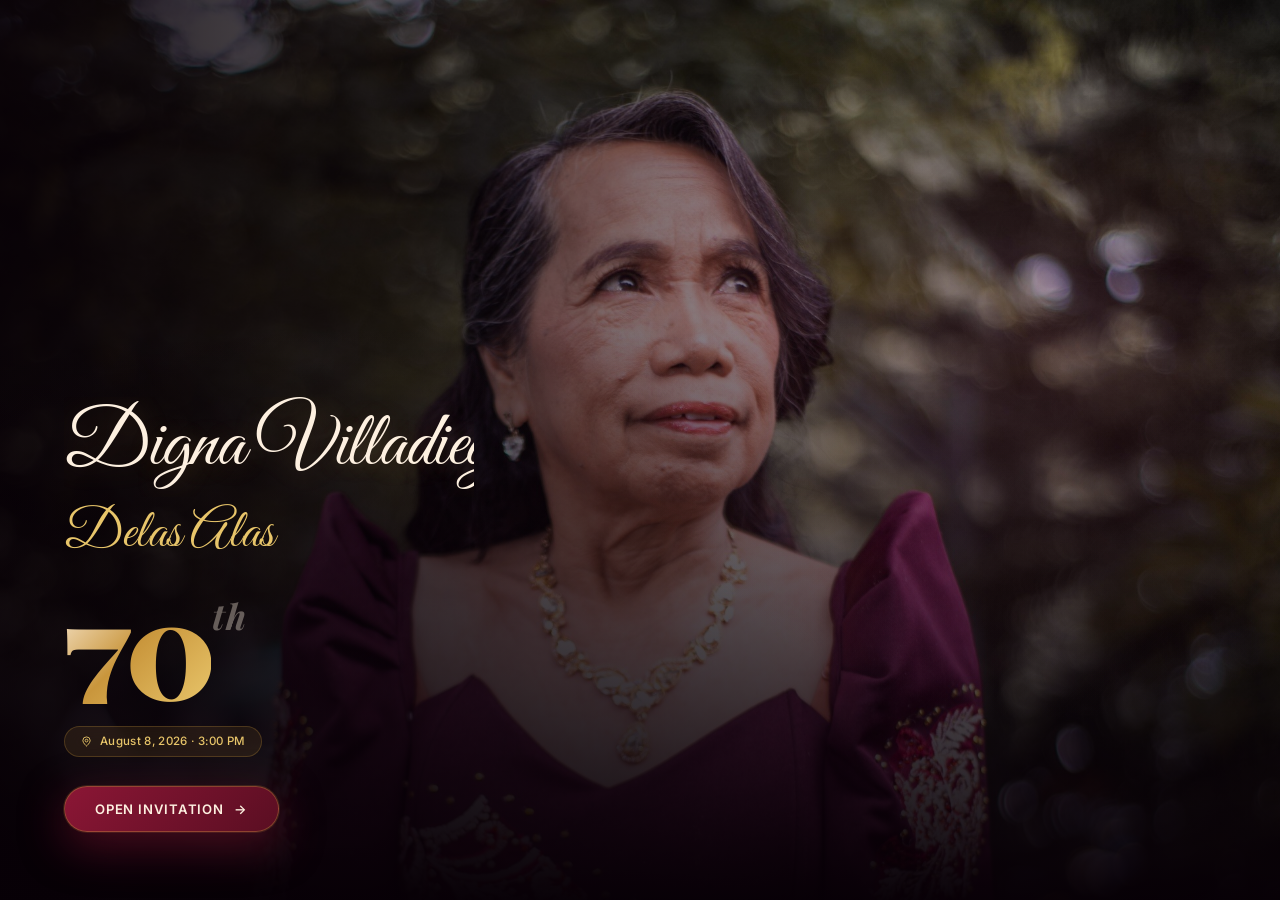
==== commit 0c73bbe5: "Add files via upload" ====
--- a/index.html
+++ b/index.html
@@ -5,6 +5,10 @@
   <meta name="viewport" content="width=device-width,initial-scale=1,viewport-fit=cover" />
   <title>dignas70th</title>
   <meta name="description" content="70th Birthday Invitation of Digna Villadiego Delas Alas" />
+  <meta name="theme-color" content="#070006" />
+  <meta name="color-scheme" content="dark" />
+  <meta name="apple-mobile-web-app-capable" content="yes" />
+  <meta name="apple-mobile-web-app-status-bar-style" content="black-translucent" />
   <link rel="preconnect" href="https://fonts.googleapis.com">
   <link rel="preconnect" href="https://fonts.gstatic.com" crossorigin>
   <link href="https://fonts.googleapis.com/css2?family=Inter:wght@300;400;500;600;700;800;900&family=Playfair+Display:ital,wght@0,700;0,900;1,700&family=Great+Vibes&display=swap" rel="stylesheet">
@@ -1984,78 +1988,492 @@
   
 
     
+
+    /* Dress-code palette sampled from the supplied reference image */
     .dresscode-wrap {
+      width: 100%;
       padding: 4px 0 2px;
       text-align: center;
     }
     .dresscode-note {
-      margin: 0 auto 1.15rem;
-      max-width: 28rem;
-      color: rgba(253,240,224,.76);
-      font-size: .84rem;
-      line-height: 1.6;
+      margin: 0 auto 1.25rem;
+      max-width: 30rem;
+      color: rgba(253,240,224,.74);
+      font-size: clamp(.76rem, 1.5vw, .86rem);
+      line-height: 1.65;
     }
     .dresscode-palette {
+      width: min(100%, 500px);
+      margin: 0 auto;
       display: grid;
-      grid-template-columns: repeat(3, minmax(0, 1fr));
-      gap: 14px 12px;
-      margin: 0 auto;
-      max-width: 420px;
+      grid-template-columns: repeat(5, minmax(0, 1fr));
+      align-items: start;
+      gap: clamp(6px, 1.8vw, 16px);
     }
     .dresscode-color {
+      min-width: 0;
       display: flex;
       flex-direction: column;
       align-items: center;
-      gap: 8px;
-      padding: 8px 4px;
+      gap: 9px;
+      padding: 4px 0;
     }
     .dresscode-swatch {
-      width: 58px;
-      height: 58px;
-      border-radius: 999px;
-      border: 3px solid rgba(255,255,255,.72);
+      width: clamp(42px, 8vw, 66px);
+      aspect-ratio: 1;
+      flex: 0 0 auto;
+      border-radius: 50%;
+      border: 3px solid rgba(255,255,255,.76);
       box-shadow:
-        0 10px 24px rgba(0,0,0,.18),
-        inset 0 1px 0 rgba(255,255,255,.32);
+        0 12px 26px rgba(0,0,0,.26),
+        inset 0 1px 0 rgba(255,255,255,.25);
       transition: transform .35s var(--ease), box-shadow .35s var(--ease);
     }
     .dresscode-color:hover .dresscode-swatch {
       transform: translateY(-3px) scale(1.04);
       box-shadow:
-        0 14px 28px rgba(0,0,0,.22),
-        inset 0 1px 0 rgba(255,255,255,.36);
+        0 16px 32px rgba(0,0,0,.3),
+        inset 0 1px 0 rgba(255,255,255,.3);
     }
     .dresscode-name {
+      width: 100%;
+      min-width: 0;
       margin: 0;
       color: var(--cream);
-      font-size: .76rem;
+      font-family: var(--sans);
+      font-size: clamp(.58rem, 1.4vw, .74rem);
       font-weight: 500;
-      line-height: 1.25;
-      letter-spacing: .02em;
-    }
-    .dresscode-tone {
-      margin: 0;
-      color: rgba(253,240,224,.44);
-      font-size: .62rem;
-      letter-spacing: .12em;
-      text-transform: uppercase;
-    }
-    .swatch-blush { background: #e5b7b9; }
-    .swatch-peach { background: #f2c39d; }
-    .swatch-butter { background: #efd98c; }
-    .swatch-sage { background: #bed6ba; }
-    .swatch-blue { background: #bfd4f1; }
-    .swatch-lavender { background: #d5c3ea; }
-
-    @media (max-width: 520px) {
+      line-height: 1.3;
+      letter-spacing: .01em;
+      overflow-wrap: anywhere;
+    }
+    .swatch-dusty-rose { background: #c19788; }
+    .swatch-ochre { background: #cb8632; }
+    .swatch-terracotta { background: #b25c2c; }
+    .swatch-cocoa { background: #783c2e; }
+    .swatch-mocha { background: #613431; }
+
+    /* Cross-device responsive foundation */
+    html {
+      width: 100%;
+      min-height: 100%;
+      min-height: -webkit-fill-available;
+      overflow-x: clip;
+      -webkit-text-size-adjust: 100%;
+      text-size-adjust: 100%;
+    }
+    body {
+      width: 100%;
+      min-width: 280px;
+      min-height: 100vh;
+      min-height: 100svh;
+      min-height: -webkit-fill-available;
+      overscroll-behavior-x: none;
+    }
+    .app,
+    .cover,
+    .invitation {
+      width: 100%;
+      max-width: 100%;
+    }
+    img,
+    video,
+    iframe,
+    svg {
+      max-width: 100%;
+    }
+    video {
+      display: block;
+    }
+    .cover {
+      min-height: 100vh;
+      min-height: 100svh;
+    }
+    @supports (min-height: 100dvh) {
+      .cover,
+      .cover-content {
+        min-height: 100dvh;
+      }
+    }
+    .cover-content {
+      width: min(100%, 620px);
+      max-width: min(100%, 620px);
+      min-height: 100vh;
+      min-height: 100svh;
+      padding:
+        max(24px, env(safe-area-inset-top))
+        max(clamp(22px, 5vw, 64px), env(safe-area-inset-right))
+        max(clamp(30px, 7vw, 68px), env(safe-area-inset-bottom))
+        max(clamp(22px, 5vw, 64px), env(safe-area-inset-left));
+    }
+    .cover-name,
+    .cover-last {
+      max-width: 100%;
+    }
+    .cover-name {
+      font-size: clamp(2.35rem, 6.2vw, 5rem);
+      white-space: nowrap;
+    }
+    .cover-last {
+      font-size: clamp(1.7rem, 4.3vw, 3.35rem);
+    }
+    .date-chip {
+      max-width: 100%;
+      white-space: normal;
+      line-height: 1.35;
+    }
+    .open-btn,
+    .back-btn,
+    .program-trigger,
+    .video-nav,
+    .dot,
+    .video-dot {
+      touch-action: manipulation;
+    }
+    .open-btn,
+    .program-trigger {
+      min-height: 44px;
+    }
+
+    .hero {
+      height: clamp(520px, 88svh, 900px);
+      max-height: 900px;
+    }
+    .hero-slide img,
+    .hero-slide video {
+      width: 100%;
+      height: 100%;
+      object-fit: cover;
+    }
+    .hero-text {
+      padding-right: max(24px, env(safe-area-inset-right));
+      padding-left: max(24px, env(safe-area-inset-left));
+    }
+
+    .main {
+      width: min(100%, 720px);
+      max-width: 720px;
+      padding-right: max(clamp(14px, 3vw, 24px), env(safe-area-inset-right));
+      padding-left: max(clamp(14px, 3vw, 24px), env(safe-area-inset-left));
+      padding-bottom: max(80px, env(safe-area-inset-bottom));
+    }
+    .glass-section,
+    .map-section {
+      width: 100%;
+      max-width: 100%;
+    }
+    .glass-section {
+      -webkit-backdrop-filter: blur(24px);
+      backdrop-filter: blur(24px);
+    }
+    .countdown-row {
+      width: 100%;
+      gap: clamp(4px, 1.8vw, 14px);
+    }
+    .digit-box {
+      width: clamp(46px, 13vw, 72px);
+      height: clamp(46px, 13vw, 72px);
+    }
+    .details-row,
+    .program-row {
+      min-width: 0;
+    }
+    .details-text,
+    .program-title-wrap,
+    .program-name span:last-child {
+      min-width: 0;
+      overflow-wrap: anywhere;
+    }
+    .program-trigger {
+      width: 100%;
+    }
+    .program-list ol {
+      grid-template-columns: repeat(2, minmax(0, 1fr));
+    }
+
+    .video-section,
+    .video-slider,
+    .video-stage {
+      width: 100%;
+      max-width: 100%;
+    }
+    .video-stage {
+      height: auto;
+      min-height: 0;
+    }
+    .video-slide,
+    .video-slide img,
+    .video-slide video {
+      max-width: 100%;
+    }
+    .video-slide img,
+    .video-slide video {
+      width: 100%;
+      height: 100%;
+    }
+    .video-slide.is-video video {
+      object-fit: contain !important;
+    }
+    .video-slide.is-photo img {
+      object-fit: cover;
+    }
+    .map-frame,
+    .map-frame iframe {
+      width: 100%;
+    }
+    .closing,
+    .closing-message,
+    .footer-location,
+    .footer-copyright {
+      max-width: 100%;
+    }
+
+    /* Large desktop monitors */
+    @media (min-width: 1280px) {
+      .cover-content {
+        width: min(42vw, 650px);
+        max-width: min(42vw, 650px);
+      }
+      .main {
+        max-width: 760px;
+      }
+      .hero {
+        height: min(88svh, 900px);
+      }
       .dresscode-palette {
-        gap: 12px 10px;
+        max-width: 520px;
+      }
+    }
+
+    /* Laptops, notebook computers, and landscape tablets */
+    @media (min-width: 700px) and (max-width: 1279px) {
+      .cover-content {
+        width: min(58vw, 590px);
+        max-width: min(58vw, 590px);
+      }
+      .main {
+        max-width: 720px;
+      }
+      .program-grid {
+        grid-template-columns: repeat(2, minmax(0, 1fr));
+      }
+    }
+
+    /* Tablets and compact laptops */
+    @media (max-width: 900px) {
+      .cover-content {
+        width: min(100%, 560px);
+        max-width: min(100%, 560px);
+      }
+      .hero {
+        height: clamp(540px, 82svh, 820px);
+      }
+      .main {
+        max-width: 700px;
+      }
+      .glass-section {
+        padding: clamp(20px, 4vw, 30px);
+      }
+    }
+
+    /* Android phones, iPhones, and small tablets */
+    @media (max-width: 640px) {
+      .cover-bg img {
+        object-position: center 12%;
+      }
+      .cover-content {
+        width: 100%;
+        max-width: 100%;
+        padding:
+          max(18px, env(safe-area-inset-top))
+          max(22px, env(safe-area-inset-right))
+          max(28px, env(safe-area-inset-bottom))
+          max(22px, env(safe-area-inset-left));
+      }
+      .cover-name {
+        font-size: clamp(2.2rem, 10vw, 3.45rem);
+        line-height: 1.16;
+      }
+      .cover-last {
+        font-size: clamp(1.58rem, 7vw, 2.45rem);
+      }
+      .age-number {
+        font-size: clamp(3.85rem, 18vw, 5.15rem);
+      }
+      .age-th {
+        font-size: clamp(1.05rem, 4.6vw, 1.55rem);
+      }
+      .hero {
+        height: clamp(510px, 84svh, 760px);
+      }
+      .hero-text {
+        padding-right: max(20px, env(safe-area-inset-right));
+        padding-left: max(20px, env(safe-area-inset-left));
+        padding-bottom: max(62px, env(safe-area-inset-bottom));
+      }
+      .main {
+        padding-right: max(14px, env(safe-area-inset-right));
+        padding-left: max(14px, env(safe-area-inset-left));
+      }
+      .glass-section,
+      .map-section {
+        border-radius: 18px;
+      }
+      .program-grid {
+        grid-template-columns: 1fr;
+      }
+      .program-list ol {
+        column-gap: 10px;
+      }
+      .video-slider.is-photo-active .video-stage {
+        aspect-ratio: 4 / 5;
+      }
+      .video-slider.is-video-active .video-stage {
+        aspect-ratio: 16 / 9;
+      }
+      .map-frame,
+      .map-frame iframe {
+        height: clamp(220px, 60vw, 280px);
+      }
+      .dresscode-palette {
+        gap: clamp(4px, 2vw, 9px);
       }
       .dresscode-swatch {
-        width: 54px;
-        height: 54px;
-      }
-    }
+        width: clamp(40px, 12vw, 54px);
+        border-width: 2px;
+      }
+      .dresscode-name {
+        font-size: clamp(.54rem, 2.3vw, .68rem);
+      }
+    }
+
+    /* Very narrow Android/iOS devices */
+    @media (max-width: 360px) {
+      .cover-content {
+        padding-right: max(18px, env(safe-area-inset-right));
+        padding-left: max(18px, env(safe-area-inset-left));
+      }
+      .cover-name {
+        font-size: clamp(2.05rem, 10.2vw, 2.45rem);
+      }
+      .cover-last {
+        font-size: clamp(1.48rem, 7.2vw, 1.9rem);
+      }
+      .last-gap {
+        margin-bottom: .42rem !important;
+      }
+      .age-lockup {
+        margin-bottom: 1rem;
+      }
+      .date-chip {
+        font-size: .63rem;
+        padding: 7px 11px;
+      }
+      .open-btn {
+        padding: 12px 22px;
+        font-size: .72rem;
+      }
+      .main {
+        padding-right: max(10px, env(safe-area-inset-right));
+        padding-left: max(10px, env(safe-area-inset-left));
+      }
+      .glass-section {
+        padding: 18px 14px;
+      }
+      .digit-box {
+        width: clamp(42px, 18vw, 52px);
+        height: clamp(42px, 18vw, 52px);
+      }
+      .program-list ol {
+        column-gap: 7px;
+      }
+      .dresscode-palette {
+        gap: 3px;
+      }
+      .dresscode-swatch {
+        width: clamp(36px, 11.5vw, 43px);
+      }
+      .dresscode-name {
+        font-size: .52rem;
+      }
+    }
+
+    /* Low-height notebook screens */
+    @media (max-height: 700px) and (min-width: 641px) {
+      .cover-content {
+        padding-top: 18px;
+        padding-bottom: max(22px, env(safe-area-inset-bottom));
+      }
+      .cover-name {
+        font-size: clamp(2.7rem, 5.2vw, 4rem);
+      }
+      .cover-last {
+        font-size: clamp(1.8rem, 3.8vw, 2.65rem);
+      }
+      .last-gap {
+        margin-bottom: .38rem !important;
+      }
+      .age-lockup {
+        margin-bottom: .8rem;
+      }
+      .age-number {
+        font-size: clamp(3.7rem, 8vw, 5rem);
+      }
+      .date-chip {
+        margin-bottom: .9rem;
+      }
+      .open-btn {
+        padding-top: 11px;
+        padding-bottom: 11px;
+      }
+    }
+
+    /* Phones in landscape orientation */
+    @media (orientation: landscape) and (max-height: 520px) {
+      .cover-content {
+        justify-content: flex-end;
+        width: min(68vw, 520px);
+        max-width: min(68vw, 520px);
+        padding-top: 10px;
+        padding-bottom: max(12px, env(safe-area-inset-bottom));
+      }
+      .cover-name {
+        font-size: clamp(1.8rem, 5vw, 2.55rem);
+      }
+      .cover-last {
+        font-size: clamp(1.3rem, 3.8vw, 1.85rem);
+      }
+      .last-gap {
+        margin-bottom: .18rem !important;
+      }
+      .age-lockup {
+        margin-bottom: .48rem;
+      }
+      .age-number {
+        font-size: clamp(2.75rem, 8vw, 3.8rem);
+      }
+      .age-th {
+        font-size: clamp(.82rem, 2.4vw, 1.1rem);
+      }
+      .date-chip {
+        margin-bottom: .48rem;
+        padding: 5px 10px;
+        font-size: .58rem;
+      }
+      .open-btn {
+        min-height: 38px;
+        padding: 9px 18px;
+        font-size: .66rem;
+      }
+      .hero {
+        height: max(100svh, 420px);
+      }
+    }
+
+    @media (hover: none) {
+      .dresscode-color:hover .dresscode-swatch {
+        transform: none;
+      }
     }
 
 </style>
@@ -2152,36 +2570,26 @@
 <p class="section-label">Dress Code</p>
           <div class="dresscode-wrap">
             <p class="dresscode-note">Please wear any pastel color. Here are some suggested shades for the celebration.</p>
-            <div class="dresscode-palette" aria-label="Suggested pastel dress code colors">
+            <div class="dresscode-palette" aria-label="Suggested dress code colors">
               <div class="dresscode-color">
-                <span class="dresscode-swatch swatch-blush" aria-hidden="true"></span>
-                <p class="dresscode-name">Blush Pink</p>
-                <p class="dresscode-tone">Pastel</p>
+                <span class="dresscode-swatch swatch-dusty-rose" aria-hidden="true"></span>
+                <p class="dresscode-name">Dusty Rose</p>
               </div>
               <div class="dresscode-color">
-                <span class="dresscode-swatch swatch-peach" aria-hidden="true"></span>
-                <p class="dresscode-name">Soft Peach</p>
-                <p class="dresscode-tone">Pastel</p>
+                <span class="dresscode-swatch swatch-ochre" aria-hidden="true"></span>
+                <p class="dresscode-name">Golden Ochre</p>
               </div>
               <div class="dresscode-color">
-                <span class="dresscode-swatch swatch-butter" aria-hidden="true"></span>
-                <p class="dresscode-name">Butter Yellow</p>
-                <p class="dresscode-tone">Pastel</p>
+                <span class="dresscode-swatch swatch-terracotta" aria-hidden="true"></span>
+                <p class="dresscode-name">Terracotta</p>
               </div>
               <div class="dresscode-color">
-                <span class="dresscode-swatch swatch-sage" aria-hidden="true"></span>
-                <p class="dresscode-name">Sage Green</p>
-                <p class="dresscode-tone">Pastel</p>
+                <span class="dresscode-swatch swatch-cocoa" aria-hidden="true"></span>
+                <p class="dresscode-name">Cocoa</p>
               </div>
               <div class="dresscode-color">
-                <span class="dresscode-swatch swatch-blue" aria-hidden="true"></span>
-                <p class="dresscode-name">Powder Blue</p>
-                <p class="dresscode-tone">Pastel</p>
-              </div>
-              <div class="dresscode-color">
-                <span class="dresscode-swatch swatch-lavender" aria-hidden="true"></span>
-                <p class="dresscode-name">Lavender</p>
-                <p class="dresscode-tone">Pastel</p>
+                <span class="dresscode-swatch swatch-mocha" aria-hidden="true"></span>
+                <p class="dresscode-name">Deep Mocha</p>
               </div>
             </div>
           </div>
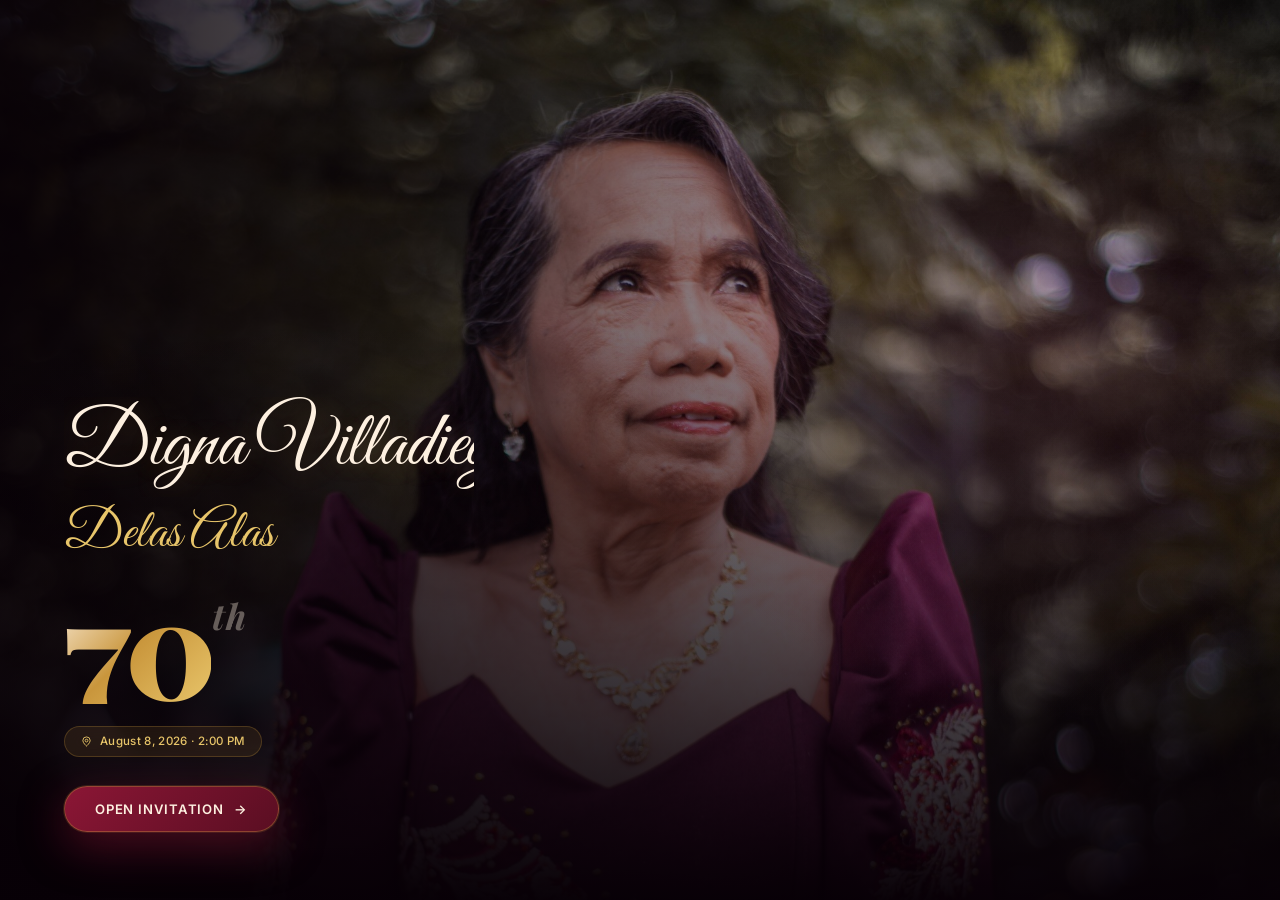
==== commit ddc59b36: "Update index.html" ====
--- a/index.html
+++ b/index.html
@@ -993,7 +993,7 @@
       border-color: rgba(201,150,60,.13);
       padding: 8px 0 12px;
     }
-    .program-list ol {
+    .program-list ul {
       list-style: none;
       margin: 0;
       padding: 0;
@@ -1005,9 +1005,9 @@
     }
     .program-name {
       display: grid;
-      grid-template-columns: 22px minmax(0, 1fr);
+      grid-template-columns: minmax(0, 1fr);
       align-items: center;
-      gap: 8px;
+      gap: 0;
       min-height: 30px;
       color: rgba(253,240,224,.78);
       font-size: clamp(.72rem, 2.55vw, .84rem);
@@ -1045,7 +1045,7 @@
       font-style: italic;
     }
     @media (max-width: 380px) {
-      .program-list ol {
+      .program-list ul {
         column-gap: 9px;
       }
       .program-name {
@@ -1840,17 +1840,14 @@
       line-height: .96 !important;
       font-style: normal !important;
     }
-    .program-list ol > .program-name:last-child:nth-child(odd) {
+    .program-list ul > .program-name:last-child:nth-child(odd) {
       grid-column: 1 / -1;
       justify-self: center;
       width: max-content;
       max-width: 100%;
       min-width: min(100%, 230px);
     }
-    .program-list ol > .program-name:last-child:nth-child(odd) .program-num {
-      justify-self: end;
-    }
-    @media (max-width: 640px) {
+        @media (max-width: 640px) {
       .last-gap {
         margin-bottom: .52rem !important;
       }
@@ -1860,7 +1857,7 @@
       .age-th {
         transform: translateY(.20em) !important;
       }
-      .program-list ol > .program-name:last-child:nth-child(odd) {
+      .program-list ul > .program-name:last-child:nth-child(odd) {
         min-width: min(100%, 210px);
       }
     }
@@ -2187,7 +2184,7 @@
     .program-trigger {
       width: 100%;
     }
-    .program-list ol {
+    .program-list ul {
       grid-template-columns: repeat(2, minmax(0, 1fr));
     }
 
@@ -2322,7 +2319,7 @@
       .program-grid {
         grid-template-columns: 1fr;
       }
-      .program-list ol {
+      .program-list ul {
         column-gap: 10px;
       }
       .video-slider.is-photo-active .video-stage {
@@ -2384,7 +2381,7 @@
         width: clamp(42px, 18vw, 52px);
         height: clamp(42px, 18vw, 52px);
       }
-      .program-list ol {
+      .program-list ul {
         column-gap: 7px;
       }
       .dresscode-palette {
@@ -2476,6 +2473,15 @@
       }
     }
 
+
+    /* Program names are intentionally unnumbered */
+    .program-name .program-num {
+      display: none !important;
+    }
+    .program-name > span {
+      min-width: 0;
+      overflow-wrap: anywhere;
+    }
 </style>
 </head>
 <body>
@@ -2503,7 +2509,7 @@
 
         <div class="date-chip">
           <svg width="11" height="11" viewBox="0 0 24 24" fill="none" aria-hidden="true"><path d="M20 10c0 5-8 12-8 12S4 15 4 10a8 8 0 1 1 16 0Z" stroke="currentColor" stroke-width="2"/><circle cx="12" cy="10" r="3" stroke="currentColor" stroke-width="2"/></svg>
-          <span>August 8, 2026 · 3:00 PM</span>
+          <span>August 8, 2026 · 2:00 PM</span>
         </div>
 
         <button class="open-btn" id="openBtn" type="button">
@@ -2540,7 +2546,7 @@
             <div class="digit-block"><div class="digit-box"><span class="digit-value" data-unit="seconds">00</span></div><span class="digit-label">Secs</span></div>
           </div>
           <div class="divider"></div>
-          <p class="event-summary">August 8, 2026 · 3:00 PM · Casa Leonila Event Place</p>
+          <p class="event-summary">August 8, 2026 · 2:00 PM · Casa Leonila Event Place</p>
         </section>
 
         <section class="glass-section video-section reveal" id="goldenMoments">
@@ -2752,7 +2758,7 @@
         names: [
           "Cora Villarin",
           "Gilda Flordeliza",
-          "Lourdes Cernero",
+          "Lourdes Cerrero",
           "Leona Reman",
           "Myrna Cervo",
           "Gloria Lirio",
@@ -2777,7 +2783,7 @@
         icon: "bag",
         names: [
           "Erna Cerrero",
-          "Doc. Maida Obmerga",
+          "Doc. Maria Gemyda Obmerga",
           "Aki Delas Alas",
           "Ashi Delas Alas",
           "Minda Aguenza",
@@ -2794,7 +2800,7 @@
           "Lorna Cerrado",
           "Maria Wilma Lombo",
           "Lora Arobang",
-          "Pina Blakaflor",
+          "Pina Blankaflor",
           "Linda Panopio"
         ]
       },
@@ -2818,10 +2824,10 @@
           "Maria Antazo",
           "Apple Ceñidoza",
           "Dionie Figura",
-          "",
-          "",
-          "",
-          "Doc. Ziony Obmerga"
+          "Maricris Villarin",
+          "Christine Celones",
+          "Soledad Lirio",
+          "Doc. Consolacion Obmerga"
         ]
       },
       {
@@ -2847,7 +2853,7 @@
           "Francisco Villadiego",
           "Marvin Jay Cerafica",
           "Marvin Ceñidoza",
-          ""
+          "Ely Figura"
         ]
       }
       ,
@@ -2855,20 +2861,20 @@
         title: "7 Treasures",
         icon: "treasure",
         names: [
-          "Ate Susan & Kuya Orly",
-          "Maricris & Aries",
-          "Glen & Lori Ann Cerrero",
+          "Zenaida Villaluna",
+          "Nelly Dator",
+          "Jessie Eijansantos",
           "Nova & Aldo Cerrero",
-          "",
-          "Liza & Ito Cerafica",
-          "Alyssa & Flordeliza"
+          "Aries Villarin",
+          "Glenn & Lou Ann Cerrero",
+          "Maria Susana & Orlie Villarin"
         ]
       }
     ];
 
     const DETAILS = [
       ["calendar", "Celebration", "Saturday, August 8, 2026"],
-      ["clock", "Time", "3:00 PM onwards"],
+      ["clock", "Time", "2:00 PM onwards"],
       ["pin", "Venue", "Casa Leonila Event Place"],
       ["pin", "Address", "Britaña St. Montevideo Subd., Brgy. Mambog, Binangonan, Rizal"]
     ];
@@ -3182,7 +3188,7 @@
       const names = category.names.map((name, index) => {
         const safeName = name && name.trim() ? escapeHTML(name) : "—";
         const emptyClass = name && name.trim() ? "" : " program-empty";
-        return `<li class="program-name${emptyClass}" style="transition-delay:${160 + index * 95}ms"><span class="program-num">${index + 1}</span><span>${safeName}</span></li>`;
+        return `<li class="program-name${emptyClass}" style="transition-delay:${160 + index * 95}ms"><span>${safeName}</span></li>`;
       }).join("");
       card.innerHTML = `
         <button class="program-trigger" type="button" aria-expanded="false">
@@ -3195,7 +3201,7 @@
           </span>
         </button>
         <div class="program-list">
-          <ol>${names}</ol>
+          <ul>${names}</ul>
         </div>`;
       const trigger = card.querySelector(".program-trigger");
       trigger.addEventListener("click", () => {
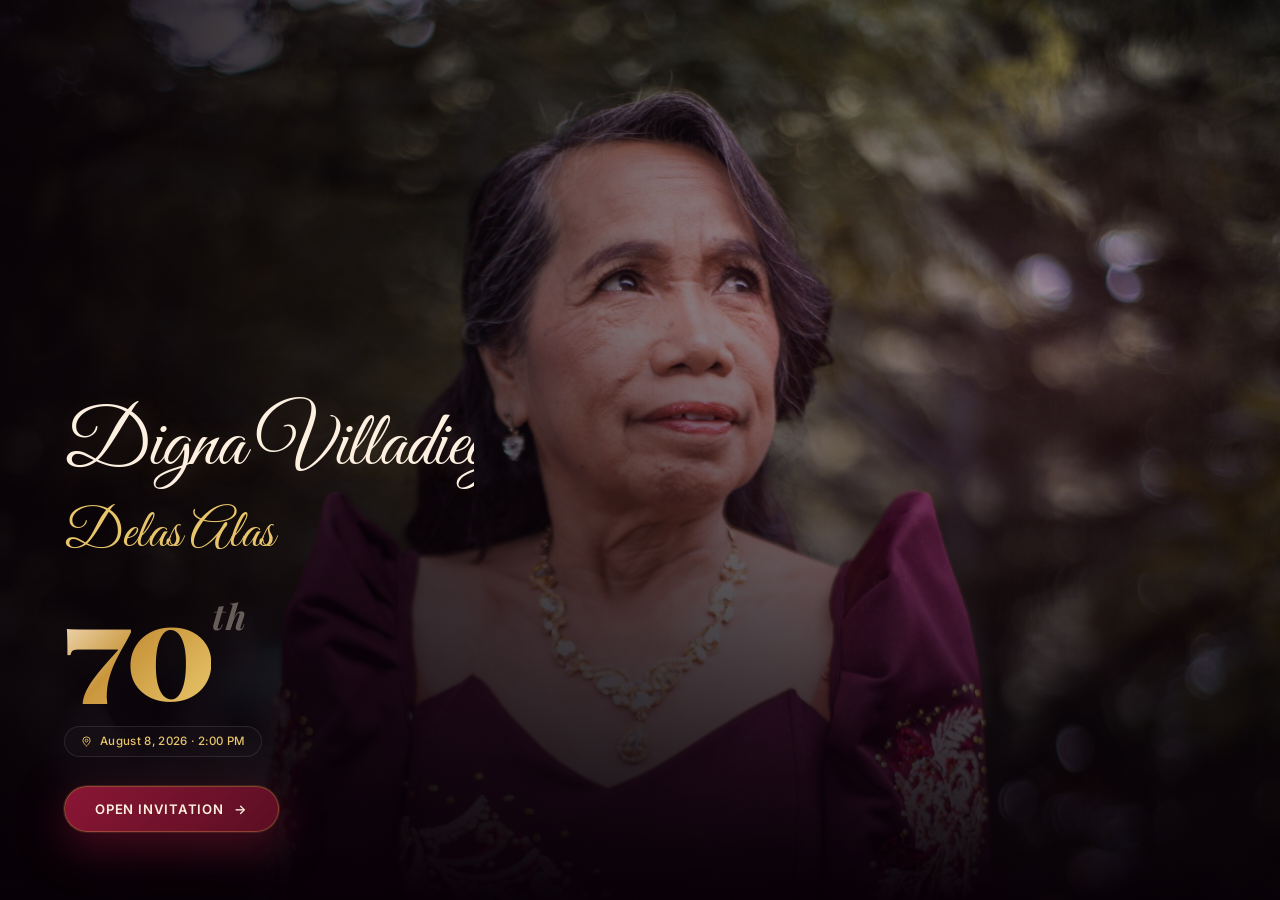
==== commit b12077c6: "Add files via upload" ====
--- a/index.html
+++ b/index.html
@@ -386,6 +386,101 @@
     @keyframes riseIn {
       to { opacity: 1; transform: translateY(0); }
     }
+
+    .hero-guide {
+      position: absolute;
+      left: clamp(20px, 5vw, 48px);
+      right: clamp(20px, 5vw, 48px);
+      bottom: clamp(86px, 11vw, 128px);
+      z-index: 5;
+      display: flex;
+      align-items: flex-end;
+      justify-content: space-between;
+      gap: 16px;
+      padding: 14px 16px;
+      border-radius: 18px;
+      border: 1px solid rgba(255,255,255,.12);
+      background: rgba(24,14,16,.48);
+      backdrop-filter: blur(18px);
+      box-shadow: 0 18px 42px rgba(0,0,0,.28);
+      transition: opacity .35s ease, transform .35s ease;
+    }
+    .hero-guide.is-hidden {
+      opacity: 0;
+      transform: translateY(10px);
+      pointer-events: none;
+    }
+    .hero-guide-copy {
+      max-width: min(100%, 36rem);
+    }
+    .hero-guide-title {
+      margin: 0 0 6px;
+      color: var(--gold);
+      font-size: .62rem;
+      letter-spacing: .24em;
+      text-transform: uppercase;
+      font-weight: 600;
+    }
+    .hero-guide-text {
+      margin: 0;
+      color: rgba(253,240,224,.85);
+      font-size: clamp(.74rem, 1.5vw, .88rem);
+      line-height: 1.5;
+    }
+    .hero-guide-link {
+      display: inline-flex;
+      align-items: center;
+      justify-content: center;
+      min-width: 132px;
+      padding: 12px 16px;
+      border-radius: 999px;
+      border: 1px solid rgba(255,255,255,.16);
+      background: rgba(255,255,255,.08);
+      color: #fff6ef;
+      text-decoration: none;
+      font-size: .72rem;
+      font-weight: 600;
+      letter-spacing: .06em;
+      text-transform: uppercase;
+      white-space: nowrap;
+      transition: transform .3s var(--ease), background .3s var(--ease), border-color .3s var(--ease);
+    }
+    .hero-guide-link:hover,
+    .hero-guide-link:focus-visible {
+      transform: translateY(-2px);
+      background: rgba(201,150,60,.18);
+      border-color: rgba(201,150,60,.42);
+    }
+    .dresscode-hex {
+      margin: -2px 0 0;
+      color: rgba(253,240,224,.52);
+      font-size: .67rem;
+      letter-spacing: .08em;
+      text-transform: uppercase;
+    }
+    @media (max-width: 720px) {
+      .hero-guide {
+        bottom: 84px;
+        flex-direction: column;
+        align-items: stretch;
+        gap: 12px;
+        padding: 14px;
+      }
+      .hero-guide-link {
+        width: 100%;
+      }
+      .hero-guide-text {
+        font-size: .78rem;
+      }
+      .dresscode-palette {
+        grid-template-columns: repeat(2, minmax(0, 1fr));
+      }
+      .dresscode-color:last-child {
+        grid-column: 1 / -1;
+        justify-self: center;
+      }
+    }
+
     .slide-caption {
       position: absolute;
       z-index: 5;
@@ -2044,11 +2139,11 @@
       letter-spacing: .01em;
       overflow-wrap: anywhere;
     }
-    .swatch-dusty-rose { background: #c19788; }
-    .swatch-ochre { background: #cb8632; }
-    .swatch-terracotta { background: #b25c2c; }
-    .swatch-cocoa { background: #783c2e; }
-    .swatch-mocha { background: #613431; }
+    .swatch-dusty-rose { background: #7A8D9B; }
+    .swatch-ochre { background: #B2B9BF; }
+    .swatch-terracotta { background: #E3D4D0; }
+    .swatch-cocoa { background: #EED0C6; }
+    .swatch-mocha { background: #DABEB6; }
 
     /* Cross-device responsive foundation */
     html {
@@ -2482,6 +2577,409 @@
       min-width: 0;
       overflow-wrap: anywhere;
     }
+
+
+    /* Minimal hero guide + improved responsive dress code */
+    .hero-guide {
+      left: 50%;
+      right: auto;
+      transform: translateX(-50%);
+      bottom: clamp(74px, 9vw, 112px);
+      width: min(calc(100% - 32px), 420px);
+      padding: 10px 12px;
+      border-radius: 999px;
+      display: flex;
+      align-items: center;
+      justify-content: space-between;
+      gap: 12px;
+      background: rgba(24,14,16,.42);
+      border: 1px solid rgba(255,255,255,.10);
+      backdrop-filter: blur(14px);
+      -webkit-backdrop-filter: blur(14px);
+      box-shadow: 0 12px 28px rgba(0,0,0,.18);
+    }
+    .hero-guide.is-hidden {
+      opacity: 0;
+      transform: translateX(-50%) translateY(10px);
+      pointer-events: none;
+    }
+    .hero-guide-title,
+    .hero-guide-copy {
+      display: none !important;
+    }
+    .hero-guide-text {
+      margin: 0;
+      flex: 1;
+      text-align: center;
+      color: rgba(253,240,224,.92);
+      font-size: clamp(.68rem, 1.9vw, .8rem);
+      line-height: 1.2;
+      letter-spacing: .16em;
+      text-transform: uppercase;
+      font-weight: 600;
+      white-space: nowrap;
+    }
+    .hero-guide-link {
+      flex: 0 0 auto;
+      width: 38px;
+      height: 38px;
+      min-width: 38px;
+      padding: 0;
+      border-radius: 999px;
+      display: inline-flex;
+      align-items: center;
+      justify-content: center;
+      background: rgba(255,255,255,.06);
+      border: 1px solid rgba(255,255,255,.12);
+      color: #fff6ef;
+      font-size: 1rem;
+      line-height: 1;
+      text-decoration: none;
+    }
+
+    .dresscode-note {
+      max-width: 34rem;
+      margin-inline: auto;
+    }
+    .dresscode-palette {
+      display: grid;
+      grid-template-columns: repeat(5, minmax(0, 1fr));
+      gap: 20px 14px;
+      align-items: start;
+      justify-items: center;
+    }
+    .dresscode-color {
+      min-width: 0;
+      width: 100%;
+      display: flex;
+      flex-direction: column;
+      align-items: center;
+      text-align: center;
+      gap: 8px;
+    }
+    .dresscode-swatch {
+      width: clamp(54px, 9vw, 72px);
+      height: clamp(54px, 9vw, 72px);
+    }
+    .dresscode-name {
+      margin: 0;
+      font-size: clamp(.82rem, 1.7vw, .95rem);
+      line-height: 1.25;
+    }
+    .dresscode-hex {
+      margin: -2px 0 0;
+      font-size: clamp(.66rem, 1.45vw, .74rem);
+      letter-spacing: .08em;
+      line-height: 1.2;
+      word-break: break-word;
+    }
+
+    @media (max-width: 820px) {
+      .dresscode-palette {
+        grid-template-columns: repeat(3, minmax(0, 1fr));
+      }
+    }
+
+    @media (max-width: 640px) {
+      .hero-guide {
+        width: min(calc(100% - 28px), 360px);
+        bottom: 78px;
+        padding: 10px 10px 10px 14px;
+      }
+      .hero-guide-text {
+        font-size: .68rem;
+        letter-spacing: .14em;
+      }
+      .hero-guide-link {
+        width: 34px;
+        height: 34px;
+        min-width: 34px;
+      }
+      .dresscode-palette {
+        grid-template-columns: repeat(3, minmax(0, 1fr));
+        gap: 18px 10px;
+      }
+    }
+
+    @media (max-width: 460px) {
+      .hero-guide {
+        width: min(calc(100% - 24px), 340px);
+      }
+      .hero-guide-text {
+        font-size: .62rem;
+        letter-spacing: .12em;
+      }
+      .dresscode-palette {
+        grid-template-columns: repeat(2, minmax(0, 1fr));
+        gap: 18px 10px;
+      }
+      .dresscode-color:last-child {
+        grid-column: 1 / -1;
+        width: fit-content;
+        justify-self: center;
+      }
+      .dresscode-swatch {
+        width: 60px;
+        height: 60px;
+      }
+    }
+
+
+    /* Final visual tweaks: transparent pills and cleaner dress-code alignment */
+    .back-btn {
+      background: rgba(20, 6, 12, .18) !important;
+      border: 1px solid rgba(201,150,60,.22) !important;
+      backdrop-filter: blur(14px);
+      -webkit-backdrop-filter: blur(14px);
+      box-shadow: none !important;
+    }
+    .back-btn:hover {
+      background: rgba(20, 6, 12, .28) !important;
+      border-color: rgba(201,150,60,.34) !important;
+    }
+
+    .date-chip {
+      background: rgba(20, 6, 12, .10) !important;
+      border: 1px solid rgba(201,150,60,.24) !important;
+      backdrop-filter: blur(12px);
+      -webkit-backdrop-filter: blur(12px);
+      box-shadow: none !important;
+    }
+
+    .hero-guide {
+      background: rgba(20, 6, 12, .14) !important;
+      border: 1px solid rgba(255,255,255,.11) !important;
+      box-shadow: none !important;
+    }
+    .hero-guide-link {
+      background: transparent !important;
+      border: 1px solid rgba(255,255,255,.12) !important;
+      box-shadow: none !important;
+    }
+    .hero-guide-link:hover {
+      background: rgba(255,255,255,.05) !important;
+      border-color: rgba(255,255,255,.2) !important;
+    }
+
+    .dresscode-palette {
+      width: 100%;
+      max-width: 760px;
+      margin-inline: auto;
+      align-items: start;
+    }
+    .dresscode-color {
+      width: 100%;
+      max-width: 148px;
+      margin-inline: auto;
+    }
+    .dresscode-swatch {
+      margin-inline: auto;
+    }
+    .dresscode-name,
+    .dresscode-hex {
+      width: 100%;
+      text-align: center;
+    }
+
+    @media (max-width: 700px) {
+      .dresscode-palette {
+        grid-template-columns: repeat(2, minmax(0, 1fr)) !important;
+        gap: 22px 12px !important;
+      }
+      .dresscode-color:last-child {
+        grid-column: 1 / -1;
+        width: fit-content;
+        justify-self: center;
+      }
+    }
+
+    @media (max-width: 520px) {
+      .back-btn {
+        background: rgba(20, 6, 12, .14) !important;
+      }
+      .hero-guide {
+        width: min(calc(100% - 24px), 340px);
+        padding: 10px 12px;
+      }
+      .hero-guide-text {
+        font-size: .62rem;
+        letter-spacing: .11em;
+      }
+      .date-chip {
+        padding: 8px 14px;
+      }
+      .dresscode-palette {
+        gap: 20px 12px !important;
+      }
+      .dresscode-swatch {
+        width: 60px;
+        height: 60px;
+      }
+      .dresscode-name {
+        font-size: .92rem;
+      }
+      .dresscode-hex {
+        font-size: .73rem;
+      }
+    }
+
+/* === Final minimalist invitation overrides === */
+.back-btn,
+.date-chip {
+  background: rgba(255,255,255,0.02) !important;
+  border-color: rgba(255,255,255,0.10) !important;
+  box-shadow: none !important;
+  backdrop-filter: blur(10px) !important;
+}
+
+.back-btn:hover,
+.back-btn:focus-visible,
+.date-chip:hover {
+  background: rgba(255,255,255,0.04) !important;
+  border-color: rgba(255,255,255,0.14) !important;
+  box-shadow: none !important;
+}
+
+.hero-guide {
+  position: absolute !important;
+  left: 50% !important;
+  right: auto !important;
+  bottom: 74px !important;
+  transform: translateX(-50%) translateY(0) !important;
+  z-index: 6 !important;
+  display: inline-flex !important;
+  align-items: center !important;
+  justify-content: center !important;
+  width: min(calc(100% - 40px), 520px) !important;
+  padding: 0 !important;
+  border: none !important;
+  border-radius: 0 !important;
+  background: transparent !important;
+  box-shadow: none !important;
+  text-decoration: none !important;
+  text-align: center !important;
+  animation: heroGuideEnter .7s ease forwards, heroGuideExit .9s ease 5.5s forwards !important;
+}
+
+.hero-guide-text {
+  display: inline-flex !important;
+  align-items: center !important;
+  justify-content: center !important;
+  gap: .4rem !important;
+  margin: 0 !important;
+  padding: 0 !important;
+  color: rgba(253,240,224,.88) !important;
+  font-size: clamp(.72rem, 1.8vw, .82rem) !important;
+  line-height: 1.45 !important;
+  letter-spacing: .16em !important;
+  text-transform: uppercase !important;
+  text-shadow: 0 2px 10px rgba(0,0,0,.30) !important;
+}
+
+.hero-guide-link {
+  display: none !important;
+}
+
+@keyframes heroGuideEnter {
+  from { opacity: 0; transform: translateX(-50%) translateY(10px); }
+  to   { opacity: 1; transform: translateX(-50%) translateY(0); }
+}
+@keyframes heroGuideExit {
+  to   { opacity: 0; transform: translateX(-50%) translateY(-6px); }
+}
+
+.dresscode-wrap {
+  overflow: visible !important;
+}
+.dresscode-note {
+  margin-bottom: 1rem !important;
+}
+.dresscode-palette {
+  display: flex !important;
+  flex-wrap: nowrap !important;
+  justify-content: center !important;
+  align-items: flex-start !important;
+  gap: 14px !important;
+  width: 100% !important;
+  overflow-x: auto !important;
+  overflow-y: hidden !important;
+  padding: 4px 0 6px !important;
+  -webkit-overflow-scrolling: touch !important;
+  scrollbar-width: none !important;
+}
+.dresscode-palette::-webkit-scrollbar {
+  display: none !important;
+}
+.dresscode-color,
+.dresscode-color:last-child {
+  flex: 0 0 auto !important;
+  width: 80px !important;
+  max-width: 80px !important;
+  min-width: 80px !important;
+  margin: 0 !important;
+  justify-self: auto !important;
+  grid-column: auto !important;
+}
+.dresscode-swatch {
+  width: 52px !important;
+  height: 52px !important;
+  margin-inline: auto !important;
+}
+.dresscode-name {
+  font-size: .84rem !important;
+  line-height: 1.15 !important;
+  margin-top: .68rem !important;
+}
+.dresscode-hex {
+  font-size: .68rem !important;
+  line-height: 1.1 !important;
+}
+@media (max-width: 720px) {
+  .hero-guide {
+    bottom: 70px !important;
+    width: min(calc(100% - 28px), 360px) !important;
+  }
+  .hero-guide-text {
+    font-size: .66rem !important;
+    letter-spacing: .14em !important;
+  }
+  .dresscode-palette {
+    justify-content: flex-start !important;
+    gap: 12px !important;
+  }
+  .dresscode-color,
+  .dresscode-color:last-child {
+    width: 72px !important;
+    max-width: 72px !important;
+    min-width: 72px !important;
+  }
+  .dresscode-swatch {
+    width: 46px !important;
+    height: 46px !important;
+  }
+  .dresscode-name {
+    font-size: .74rem !important;
+  }
+  .dresscode-hex {
+    font-size: .62rem !important;
+  }
+}
+@media (max-width: 420px) {
+  .hero-guide {
+    bottom: 68px !important;
+    width: min(calc(100% - 24px), 320px) !important;
+  }
+  .hero-guide-text {
+    font-size: .62rem !important;
+    letter-spacing: .12em !important;
+  }
+  .dresscode-color,
+  .dresscode-color:last-child {
+    width: 68px !important;
+    max-width: 68px !important;
+    min-width: 68px !important;
+  }
+}
 </style>
 </head>
 <body>
@@ -2530,12 +3028,15 @@
           <h2 class="hero-title">Digna Villadiego Delas Alas</h2>
           <div class="hero-age">70th</div>
         </div>
+        <a class="hero-guide" id="heroGuide" href="#overview" aria-label="Scroll down to see the full details of the invitation">
+  <span class="hero-guide-text">Scroll down to see the full details of the invitation ↓</span>
+</a>
         <p class="slide-caption" id="slideCaption" aria-hidden="true"></p>
         <div class="dots" id="dots" aria-label="Photo slider controls"></div>
       </section>
 
       <div class="main">
-        <section class="glass-section reveal">
+        <section class="glass-section reveal" id="overview">
           <div class="countdown-row" id="countdown">
             <div class="digit-block"><div class="digit-box"><span class="digit-value" data-unit="days">00</span></div><span class="digit-label">Days</span></div>
             <span class="colon">:</span>
@@ -2575,27 +3076,27 @@
           
 <p class="section-label">Dress Code</p>
           <div class="dresscode-wrap">
-            <p class="dresscode-note">Please wear any pastel color. Here are some suggested shades for the celebration.</p>
+            <p class="dresscode-note">Guests are kindly requested to wear any shade from this dress code palette.</p>
             <div class="dresscode-palette" aria-label="Suggested dress code colors">
               <div class="dresscode-color">
                 <span class="dresscode-swatch swatch-dusty-rose" aria-hidden="true"></span>
-                <p class="dresscode-name">Dusty Rose</p>
+                <p class="dresscode-name">Mist Blue</p><p class="dresscode-hex">#7A8D9B</p>
               </div>
               <div class="dresscode-color">
                 <span class="dresscode-swatch swatch-ochre" aria-hidden="true"></span>
-                <p class="dresscode-name">Golden Ochre</p>
+                <p class="dresscode-name">Soft Grey</p><p class="dresscode-hex">#B2B9BF</p>
               </div>
               <div class="dresscode-color">
                 <span class="dresscode-swatch swatch-terracotta" aria-hidden="true"></span>
-                <p class="dresscode-name">Terracotta</p>
+                <p class="dresscode-name">Warm Sand</p><p class="dresscode-hex">#E3D4D0</p>
               </div>
               <div class="dresscode-color">
                 <span class="dresscode-swatch swatch-cocoa" aria-hidden="true"></span>
-                <p class="dresscode-name">Cocoa</p>
+                <p class="dresscode-name">Blush Nude</p><p class="dresscode-hex">#EED0C6</p>
               </div>
               <div class="dresscode-color">
                 <span class="dresscode-swatch swatch-mocha" aria-hidden="true"></span>
-                <p class="dresscode-name">Deep Mocha</p>
+                <p class="dresscode-name">Rosy Beige</p><p class="dresscode-hex">#DABEB6</p>
               </div>
             </div>
           </div>
@@ -2903,6 +3404,7 @@
     const heroLayer = document.getElementById("heroLayer");
     const heroText = document.getElementById("heroText");
     const caption = document.getElementById("slideCaption");
+    const heroGuide = document.getElementById("heroGuide");
     const dots = document.getElementById("dots");
     const details = document.getElementById("details");
     const program = document.getElementById("program");
@@ -2979,6 +3481,7 @@
     }
     function restartSlider() {
       clearInterval(slideTimer);
+      toggleHeroGuide();
       slideTimer = setInterval(() => setSlide(slideIdx + 1), 6500);
     }
     renderHero();
@@ -3222,6 +3725,7 @@
         window.scrollTo(0, 0);
         restartSlider();
         observeReveals();
+        toggleHeroGuide();
       }, 500);
     });
     backBtn.addEventListener("click", () => {
@@ -3229,6 +3733,7 @@
       cover.style.display = "block";
       cover.classList.remove("exiting");
       clearInterval(slideTimer);
+      toggleHeroGuide();
       clearMemoryTimer();
       videoStage?.querySelectorAll("video").forEach((video) => {
         video.pause();
@@ -3348,6 +3853,27 @@
       if (e.key === "ArrowRight") navLightbox(1);
       if (e.key === "ArrowLeft") navLightbox(-1);
     });
-  </script>
+
+
+    function goToOverview(e) {
+      if (e) e.preventDefault();
+      const overview = document.getElementById("overview");
+      if (overview) {
+        overview.scrollIntoView({ behavior: "smooth", block: "start" });
+      }
+    }
+
+    const heroGuideLink = document.querySelector(".hero-guide-link");
+    heroGuideLink?.addEventListener("click", goToOverview);
+
+    function toggleHeroGuide() {
+      if (!heroGuide) return;
+      const shouldHide = invitation.classList.contains("active") && window.scrollY > Math.max(120, hero.offsetHeight * 0.2);
+      heroGuide.classList.toggle("is-hidden", shouldHide);
+    }
+
+    window.addEventListener("scroll", toggleHeroGuide, { passive: true });
+
+</script>
 </body>
 </html>
